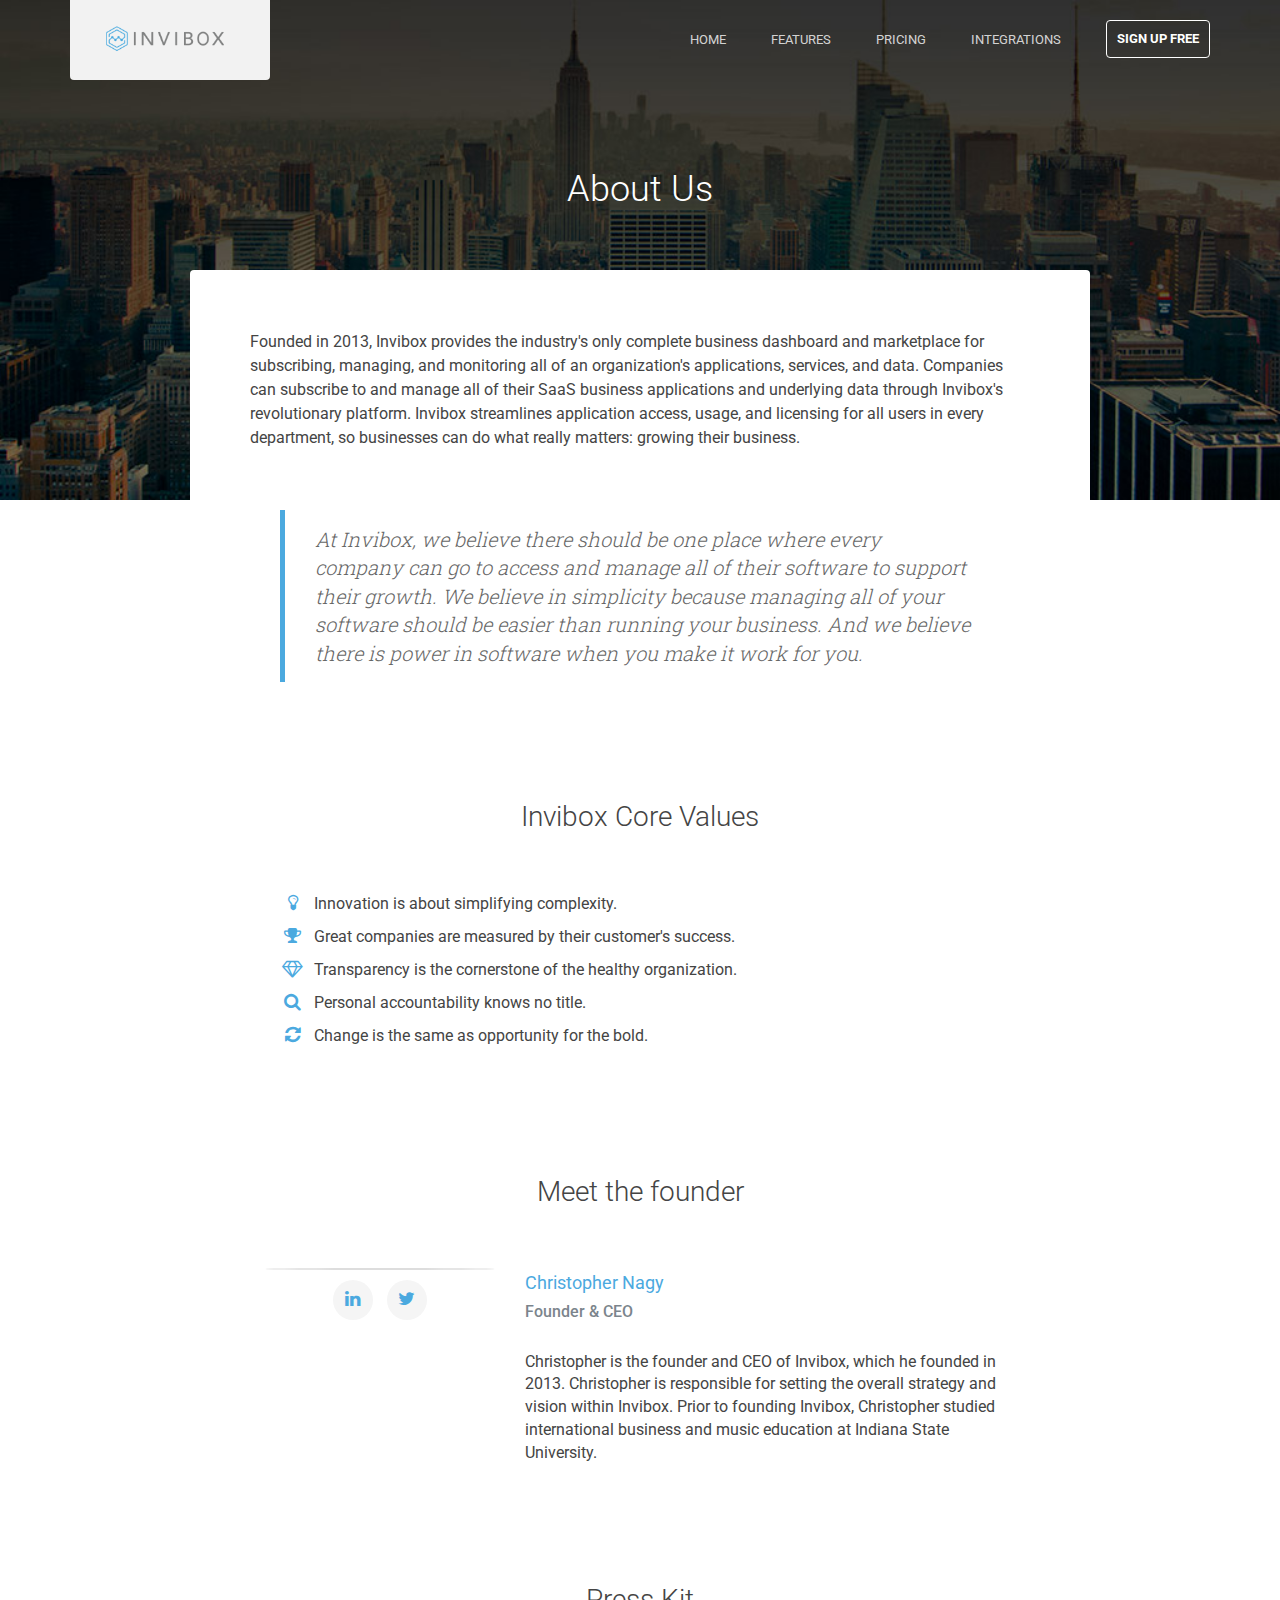
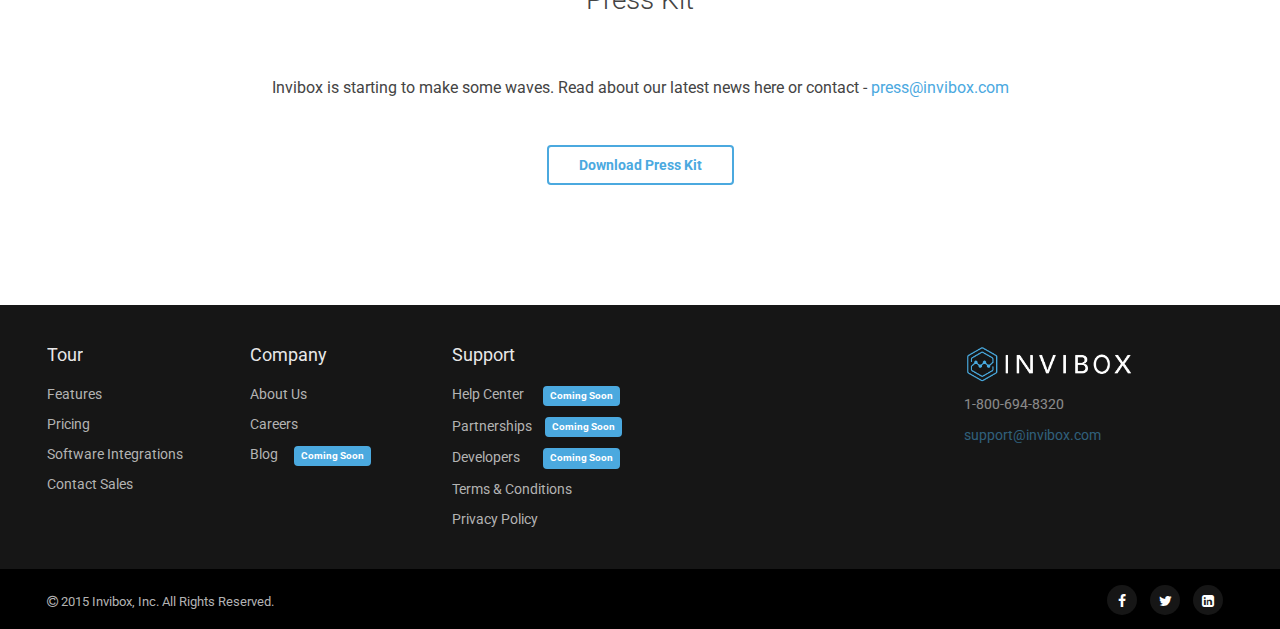
==== about.html @ adf33fad "second commit" ====
<!DOCTYPE html>
<!--[if IE 8]> <html lang="en" class="ie8"> <![endif]-->  
<!--[if IE 9]> <html lang="en" class="ie9"> <![endif]-->  
<!--[if !IE]><!--> <html lang="en"> <!--<![endif]-->  
<head>
    <title>Invibox</title>
    <!-- Meta -->
    <meta charset="utf-8">
    <meta http-equiv="X-UA-Compatible" content="IE=edge">
    <meta name="viewport" content="width=device-width, initial-scale=1.0">
    <meta name="description" content="">
    <meta name="author" content="">    
    <link rel="shortcut icon" href="favicon.ico">  
    <link href='http://fonts.googleapis.com/css?family=Roboto:400,400italic,500,500italic,700,700italic,900,900italic,300italic,300' rel='stylesheet' type='text/css'> 
    <link href='http://fonts.googleapis.com/css?family=Roboto+Slab:400,700,300,100' rel='stylesheet' type='text/css'>
    <!-- Global CSS -->
    <link rel="stylesheet" href="assets/plugins/bootstrap/css/bootstrap.min.css">   
    <!-- Plugins CSS -->    
    <link rel="stylesheet" href="assets/plugins/font-awesome/css/font-awesome.css">
    <link rel="stylesheet" href="assets/plugins/flexslider/flexslider.css">
    <!-- Theme CSS -->
    <link id="theme-style" rel="stylesheet" href="assets/css/styles.css">
    <!-- HTML5 shim and Respond.js for IE8 support of HTML5 elements and media queries -->
    <!--[if lt IE 9]>
      <script src="https://oss.maxcdn.com/html5shiv/3.7.2/html5shiv.min.js"></script>
      <script src="https://oss.maxcdn.com/respond/1.4.2/respond.min.js"></script>
    <![endif]-->
</head> 

<body class="about-page">    
    <!-- ******HEADER****** --> 
    <header id="header" class="header">  
        <div class="container">       
            <h1 class="logo">
              <a href="home.html"><div class="logo-icon"></div></a>
            </h1><!--//logo-->
            <nav class="main-nav navbar-right" role="navigation">
                <div class="navbar-header">
                    <button class="navbar-toggle" type="button" data-toggle="collapse" data-target="#navbar-collapse">
                        <span class="sr-only">Toggle navigation</span>
                        <span class="icon-bar"></span>
                        <span class="icon-bar"></span>
                        <span class="icon-bar"></span>
                    </button><!--//nav-toggle-->
                </div><!--//navbar-header-->
                <div id="navbar-collapse" class="navbar-collapse collapse">
                    <ul class="nav navbar-nav">
                        <li class="nav-item"><a href="home.html">Home</a></li>
                        <li class="nav-item"><a href="features.html">Features</a></li>
                        <li class="nav-item"><a href="pricing.html">Pricing</a></li>
                        <li class="nav-item"><a href="integrations.html">Integrations</a></li>
                        <li class="nav-item nav-item-cta last"><a class="btn btn-cta btn-cta-secondary" href="signup.html">Sign Up Free</a></li>
                    </ul><!--//nav-->
                </div><!--//navabr-collapse-->
            </nav><!--//main-nav-->                     
        </div><!--//container-->
    </header><!--//header-->
    
    <div class="headline-bg about-headline-bg">
    </div><!--//headline-bg-->         
    
    <!-- ******Video Section****** --> 
    <section class="story-section section section-on-bg">
        <h2 class="title container text-center">About Us</h2>
        <div class="story-container container text-center">
            <div class="story-container-inner" >
                <div class="about">
                    <p>Founded in 2013, Invibox provides the industry's only complete business dashboard and marketplace for subscribing, managing, and monitoring all of an organization's applications, services, and data.  Companies can subscribe to and manage all of their SaaS business applications and underlying data through Invibox's revolutionary platform.  Invibox streamlines application access, usage, and licensing for all users in every department, so businesses can do what really matters:  growing their business.</p>
                    <blockquote class="belife">At Invibox, we believe there should be one place where every company can go to access and manage all of their software to support their growth.  We believe in simplicity because managing all of your software should be easier than running your business.  And we believe there is power in software when you make it work for you.</blockquote>        
                </div><!--//about-->
                <div class="team row">
                  <h3 class="title">Invibox Core Values</h3>
                  <ul class="list-unstyled">
                    <li><i class="fa fa-lightbulb-o"></i> Innovation is about simplifying complexity.</li>
                    <li><i class="fa fa-trophy"></i> Great companies are measured by their customer's success. </li>
                    <li><i class="fa fa-diamond"></i> Transparency is the cornerstone of the healthy organization. </li>
                    <li><i class="fa fa-search"></i> Personal accountability knows no title.</li>
                    <li><i class="fa fa-refresh"></i> Change is the same as opportunity for the bold.</li>
                  <ul>
                </div>
                <div class="team row founder">
                    <h3 class="title">Meet the founder</h3>
                    <div class="member col-md-4 col-sm-6 col-xs-12">
                        <div class="member-inner">
                            <figure class="profile">
                                <img class="img-responsive" src="assets/images/team/default.png" alt=""/>
                            </figure><!--//profile-->
                            <div class="social">
                                <ul class="social-list list-inline">
                                    <li><a href="https://www.linkedin.com/in/chrisnagy4" target="_blank"><i class="fa fa-linkedin"></i></a></li>
                                    <li><a href="https://twitter.com/chrisnagyjr" target="_blank"><i class="fa fa-twitter"></i></a></li>
                                </ul><!--//social-list-->
                            </div><!--//social-->
                        </div><!--//member-inner-->
                    </div><!--//member-->
                    <div class="member col-md-8 col-sm-6 col-xs-12">
                       <h4 class="name">Christopher Nagy</h4>
                       <h5 class="job-title">Founder & CEO</h5>
                        <div class="member-inner description">
                          Christopher is the founder and CEO of Invibox, which he founded in 2013.  Christopher is responsible for setting the overall strategy and vision within Invibox.  Prior to founding Invibox, Christopher studied international business and music education at Indiana State University.
                        </div><!--//member-inner-->
                    </div><!--//member-->
                </div><!--//team-->
                <div class="press-kit text-center">
                    <h3 class="title">Press Kit</h3>
                    <p>Invibox is starting to make some waves.  Read about our latest news here or contact - <a href="mailto:press@invibox.com">press@invibox.com</a></p>
                    <a class="btn btn-cta btn-cta-secondary" href="https://www.dropbox.com/sh/ka9hpzthyyh6cwm/AAD2aY4II0i_1gFB1rQi01mVa?dl=0" target="_blank">Download Press Kit</a>
                </div><!--//press-kit-->
            </div><!--//story-container--> 
        </div><!--//container-->
    </section><!--//story-video-->

    <!-- ******FOOTER****** --> 
    <footer class="footer">
        <div class="footer-content">
            <div class="container">
                <div class="row">
                    <div class="footer-col links col-md-2 col-sm-4 col-xs-12">
                        <div class="footer-col-inner">
                            <h3 class="title">Tour</h3>
                            <ul class="list-unstyled">
                                <li><a href="features.html">Features</a></li Policy>
                                <li><a href="pricing.html">Pricing</a></li>
                                <li><a href="integrations.html">Software Integrations</a></li>
                                <li><a href="contact.html">Contact Sales</a></li>
                            </ul>
                        </div><!--//footer-col-inner-->
                    </div><!--//foooter-col-->
                    <div class="footer-col links col-md-2 col-sm-4 col-xs-12">
                        <div class="footer-col-inner">
                            <h3 class="title">Company</h3>
                            <ul class="list-unstyled">
                                <li><a href="about.html">About Us</a></li>
                                <li><a href="careers.html">Careers</a></li>
                                <li><a href="#">Blog</a><button class="inactive btn btn-cta btn-cta-primary"> Coming Soon</button></li>
                            </ul>
                        </div><!--//footer-col-inner-->
                    </div><!--//foooter-col-->
                    <div class="footer-col links col-md-3 col-sm-4 col-xs-12 sm-break">
                        <div class="footer-col-inner">
                            <h3 class="title">Support</h3>
                            <ul class="list-unstyled">
                              <li>
                                <a href="#">Help Center</a>
                                <button class="inactive btn btn-cta btn-cta-primary">Coming Soon</button>
                              </li>
                              <li><a href="#">Partnerships</a> <button class="small inactive btn btn-cta btn-cta-primary"> Coming Soon</button> </li>
                              <li><a href="#">Developers</a> <button class="large inactive btn btn-cta btn-cta-primary"> Coming Soon</button></li>
                              <li><a href="terms_and_conditions.html">Terms & Conditions</a></li>

                              <li><a href="privacy.html">Privacy Policy</a></li>
                            </ul>
                        </div><!--//footer-col-inner-->
                    </div><!--//foooter-col-->
                    <div class="footer-col connect col-md-3 col-md-offset-2 col-sm-12 col-xs-12">
                        <div class="footer-col-inner">
                          <img src="assets/images/background/logo_white.png"  class="footer-logo" alt="Invibox">
                          <p>1-800-694-8320</p>
                          <p><a href="mailto:support@invibox.com">support@invibox.com</a></p>
                        </div><!--//footer-col-inner-->
                    </div><!--//foooter-col-->
                    <div class="clearfix"></div>
                </div><!--//row-->
            </div><!--//container-->
        </div><!--//footer-content-->
        <div class="bottom-bar">
            <div class="container">
              <div class="row">
                <div class="col-md-6 col-sm-6 col-xs-6">
                  <small class="copyright"><i class="fa fa-copyright"></i> 2015 Invibox, Inc. All Rights Reserved.</small>
                </div>
                <div class="col-md-6 col-sm-6 col-xs-6">
                  <ul class="social list-inline pull-right">
                    <li><a href="http://facebook.com/invibox" target="_blank"><i class="fa fa-facebook"></i></a></li>
                    <li><a href="https://twitter.com/invibox" target="_blank"><i class="fa fa-twitter"></i></a></li>
                    <li><a href="https://www.linkedin.com/company/4984276?trk=tyah&trkInfo=idx%3A3-1-3%2CtarId%3A1425032595119%2Ctas%3Ainvibox" target="_blank"><i class="fa fa-linkedin-square"></i></a></li>
                  </ul>
                </div>
              </div>
            </div><!--//container-->
        </div><!--//bottom-bar-->
    </footer><!--//footer-->
    
    <!-- Javascript -->          
    <script type="text/javascript" src="assets/plugins/jquery-1.11.2.min.js"></script>
    <script type="text/javascript" src="assets/plugins/jquery-migrate-1.2.1.min.js"></script>
    <script type="text/javascript" src="assets/plugins/bootstrap/js/bootstrap.min.js"></script> 
    <script type="text/javascript" src="assets/plugins/bootstrap-hover-dropdown.min.js"></script>
    <script type="text/javascript" src="assets/plugins/back-to-top.js"></script>
    <script type="text/javascript" src="assets/plugins/jquery-placeholder/jquery.placeholder.js"></script>
    <script type="text/javascript" src="assets/plugins/FitVids/jquery.fitvids.js"></script>
    <script type="text/javascript" src="assets/plugins/flexslider/jquery.flexslider-min.js"></script>  
    <script type="text/javascript" src="assets/js/main.js"></script>
    
            
</body>
</html>
---- assets/css/styles.css ----
/*   
 * Template Name: Velocity - Responsive Website Template for Products
 * Version: 1.5
 * Author: Xiaoying Riley at 3rd Wave Media
 * Website: http://themes.3rdwavemedia.com/
 * Twitter: @3rdwave_themes
*/
/* ======= Base ======= */
body {
  font-family: 'Roboto', arial, sans-serif;
  color: #444444;
  font-size: 16px;
  -webkit-font-smoothing: antialiased;
  -moz-osx-font-smoothing: grayscale;
}
p {
  margin-bottom: 15px;
  line-height: 1.5;
}
a {
  color: #4ba9df;
  -webkit-transition: all 0.4s ease-in-out;
  -moz-transition: all 0.4s ease-in-out;
  -ms-transition: all 0.4s ease-in-out;
  -o-transition: all 0.4s ease-in-out;
  text-decoration: none;
}
a:hover {
  text-decoration: none;
  color: #4ba9df;
}
a:focus {
  text-decoration: none;
}
.btn,
a.btn {
  -webkit-transition: all 0.4s ease-in-out;
  -moz-transition: all 0.4s ease-in-out;
  -ms-transition: all 0.4s ease-in-out;
  -o-transition: all 0.4s ease-in-out;
  font-weight: bold;
}
.btn .fa,
a.btn .fa {
  color: #fff;
  margin-right: 5px;
}
a.btn-cta,
.btn-cta {
  padding: 8px 30px;
}
a.btn-cta-primary,
.btn-cta-primary {
  background: #4ba9df;
  border: 2px solid #4ba9df;
  color: #fff;
}
a.btn-cta-primary:hover,
.btn-cta-primary:hover {
  background: #4ba9df;
  border: 2px solid #4ba9df;
  color: #fff;
}
a.btn-cta-secondary,
.btn-cta-secondary {
  background: none;
  border: 2px solid #4ba9df;
  color: #4ba9df;
}
a.btn-cta-secondary:hover,
.btn-cta-secondary:hover {
  background: #4ba9df;
  border: 2px solid #4ba9df;
  color: #fff;
}
a.btn-ghost,
.btn-ghost {
  background: none;
  border: 1px solid #fff;
  color: #fff !important;
  padding: 8px 20px;
  vertical-align: middle;
}
a.btn-ghost:hover,
.btn-ghost:hover {
  background: #4a6781;
  border: 1px solid #4a6781;
  color: #fff;
}
a.btn-ghost .fa,
.btn-ghost .fa {
  margin-right: 10px;
  font-size: 22px;
}
a.btn-ghost .text,
.btn-ghost .text {
  position: relative;
  top: -2px;
}
.highlight {
  color: #4ba9df;
}
.form-control {
  -webkit-box-shadow: none;
  -moz-box-shadow: none;
  box-shadow: none;
  height: 40px;
  border-color: #eeeeee;
}
.form-control::-webkit-input-placeholder {
  /* WebKit browsers */
  color: #a6a6a6;
}
.form-control:-moz-placeholder {
  /* Mozilla Firefox 4 to 18 */
  color: #a6a6a6;
}
.form-control::-moz-placeholder {
  /* Mozilla Firefox 19+ */
  color: #a6a6a6;
}
.form-control:-ms-input-placeholder {
  /* Internet Explorer 10+ */
  color: #a6a6a6;
}
.form-control:focus {
  border-color: #e1e1e1;
  -webkit-box-shadow: none;
  -moz-box-shadow: none;
  box-shadow: none;
}
.text-highlight {
  color: #952410;
}
input[type="text"],
input[type="email"],
input[type="password"],
input[type="submit"],
input[type="button"],
textarea,
select {
  appearance: none;
  /* for mobile safari */
  -webkit-appearance: none;
}
#topcontrol {
  background: #4ba9df;
  color: #fff;
  text-align: center;
  display: inline-block;
  width: 35px;
  height: 35px;
  border: none;
  -webkit-border-radius: 50%;
  -moz-border-radius: 50%;
  -ms-border-radius: 50%;
  -o-border-radius: 50%;
  border-radius: 50%;
  -moz-background-clip: padding;
  -webkit-background-clip: padding-box;
  background-clip: padding-box;
  -webkit-transition: all 0.4s ease-in-out;
  -moz-transition: all 0.4s ease-in-out;
  -ms-transition: all 0.4s ease-in-out;
  -o-transition: all 0.4s ease-in-out;
  z-index: 30;
}
#topcontrol:hover {
  background: #4ba9df;
}
#topcontrol .fa {
  position: relative;
  top: 3px;
  font-size: 25px;
}
.video-container iframe {
  max-width: 100%;
}
/* ======= Header ======= */
.header {
  color: #fff;
  width: 100%;
  position: relative;
  z-index: 40;
  height: 80px;
}
.header.navbar-fixed-top {
  height: 80px;
  top: 0;
}
.header.navbar-fixed-top .main-nav .nav .nav-item a {
  color: #666666;
  -webkit-opacity: 1;
  -moz-opacity: 1;
  opacity: 1;
}
.header.navbar-fixed-top .main-nav .nav .nav-item.nav-item-cta a.btn-cta-secondary {
  background: #4ba9df;
  border-color: #4ba9df;
}
.header.navbar-fixed-top .main-nav .nav .dropdown-menu a {
  color: #fff;
}
.header h1.logo {
  font-family: "Roboto Slab", arial, sans-serif;
  margin-top: 0;
  margin-bottom: 0;
  font-weight: bold;
  font-size: 15px;
  float: left;
}
.header h1.logo a {
  height: 80px;
  color: #fff;
  padding: 23px 30px;
  display: inline-block;
  text-align: center;
  line-height: 1.4;
  min-width: 165px;
  height: 58px;
  background: #f2f2f2;
  -webkit-border-top-right-radius: 0;
  -webkit-border-bottom-right-radius: 4px;
  -webkit-border-bottom-left-radius: 4px;
  -webkit-border-top-left-radius: 0;
  -moz-border-radius-topright: 0;
  -moz-border-radius-bottomright: 4px;
  -moz-border-radius-bottomleft: 4px;
  -moz-border-radius-topleft: 0;
  border-top-right-radius: 0;
  border-bottom-right-radius: 4px;
  border-bottom-left-radius: 4px;
  border-top-left-radius: 0;
  -moz-background-clip: padding;
  -webkit-background-clip: padding-box;
  background-clip: padding-box;
  -webkit-transition: color 0.4s ease-in-out;
  -moz-transition: color 0.4s ease-in-out;
  -ms-transition: color 0.4s ease-in-out;
  -o-transition: color 0.4s ease-in-out;
  position: relative;
  font-size: 20px;
}
.header h1.logo a:hover {
  text-decoration: none;
}
.header h1.logo .logo-title {
  vertical-align: middle;
  line-height: 1.6;
}

.header h1.logo .text {
  position: relative;
  top: -7px;
}
.header h1.logo .logo-icon {
  background: url('../images/background/logo.png') no-repeat center center;
  width: 130px;
  height: 30px;
  background-size: contain;
  display: inline-block;
  margin-right: 10px;
}
.header .main-nav {
  margin-top: 15px;
}
.header .main-nav .navbar-toggle {
  margin-right: 0;
  margin-top: 0;
  background: none;
  position: absolute;
  right: 10px;
  top: 10px;
}
.header .main-nav .navbar-toggle:focus {
  outline: none;
}
.header .main-nav .navbar-toggle .icon-bar {
  background-color: rgba(255, 255, 255, 0.6);
  height: 3px;
}
.header .main-nav .navbar-toggle:hover .icon-bar {
  background-color: #fff;
}
.header .main-nav .nav .nav-item {
  font-weight: normal;
  text-transform: uppercase;
  font-size: 13px;
  margin-right: 15px;
}
.header .main-nav .nav .nav-item.active a {
  color: #4ba9df;
  background: none;
  font-weight: bold;
}
.header .main-nav .nav .nav-item.nav-item-cta a.btn-cta-secondary {
  border: 1px solid #fff;
  color: #fff;
  padding: 8px 10px;
  margin-top: 5px;
  font-size: 13px;
}
.header .main-nav .nav .nav-item.nav-item-cta a.btn-cta-secondary:hover {
  border: 1px solid #4ba9df;
  background: #4ba9df;
}
.header .main-nav .nav .nav-item a {
  color: #fff;
  color: rgba(255, 255, 255, 0.8);
}
.header .main-nav .nav .nav-item a:hover {
  color: #4ba9df;
  background: none;
}
.header .main-nav .nav .nav-item a:focus {
  outline: none;
  background: none;
}
.header .main-nav .nav .nav-item a:active {
  outline: none;
  background: none;
}
.header .main-nav .nav .nav-item.active {
  color: #4ba9df;
}
.header .main-nav .nav .nav-item.last {
  margin-right: 0;
  margin-left: 15px;
}
.header .main-nav .nav.active {
  position: relative;
}
.header .main-nav .nav.active > a {
  background: #e74124;
  color: #fff;
  color: rgba(255, 255, 255, 0.8);
}
.header .main-nav .nav.active > a:before {
  content: "\f0d8";
  position: absolute;
  bottom: -8px;
  left: 0;
  text-align: center;
  font-family: FontAwesome;
  display: block;
  font-size: 12px;
  width: 100%;
}
.header .main-nav .nav.active > a.dropdown-toggle:before {
  display: none;
}
.header .main-nav .nav.open a {
  background: none;
}
.header .main-nav .nav .dropdown-menu {
  -webkit-border-radius: 4px;
  -moz-border-radius: 4px;
  -ms-border-radius: 4px;
  -o-border-radius: 4px;
  border-radius: 4px;
  -moz-background-clip: padding;
  -webkit-background-clip: padding-box;
  background-clip: padding-box;
  margin: 0;
  border: none;
  text-transform: none;
  min-width: 180px;
  background: #253340;
}
.header .main-nav .nav .dropdown-menu:before {
  content: "";
  display: block;
  width: 0;
  height: 0;
  border-left: 10px solid transparent;
  border-right: 10px solid transparent;
  border-bottom: 10px solid #253340;
  position: absolute;
  right: 30px;
  top: -10px;
}
.header .main-nav .nav .dropdown-menu a {
  border-bottom: 1px solid #212e3a;
  padding: 8px 20px;
  color: #fff;
  -webkit-opacity: 1;
  -moz-opacity: 1;
  opacity: 1;
}
.header .main-nav .nav .dropdown-menu a:hover {
  background: #2e4050;
  color: #fff;
}
/* Override bootstrap default */
.nav .open > a,
.nav .open > a:hover,
.nav .open > a:focus {
  background: none;
}
/* ======= Headline Background & Slideshow ======= */
.bg-slider-wrapper {
  content: "";
  position: fixed;
  width: 100%;
  top: 0;
  left: 0;
  height: 780px;
  background: #373737;
}
.bg-slider-wrapper .flexslider {
  margin: 0;
  -webkit-box-shadow: none;
  -moz-box-shadow: none;
  box-shadow: none;
  border: none;
  -webkit-border-radius: 0;
  -moz-border-radius: 0;
  -ms-border-radius: 0;
  -o-border-radius: 0;
  border-radius: 0;
  -moz-background-clip: padding;
  -webkit-background-clip: padding-box;
  background-clip: padding-box;
}
.bg-slider-wrapper .flexslider .slide {
  display: block;
  height: 780px;
}
.bg-slider-wrapper .flexslider .slide.slide-1 {
  background: #253340 url('../images/background/bg-header-1.jpg') no-repeat 50% top;
  -webkit-background-size: cover;
  -moz-background-size: cover;
  -o-background-size: cover;
  background-size: cover;
}
.bg-slider-wrapper .flexslider .slide.slide-2 {
  background: #253340 url('../images/background/bg-header-2.jpg') no-repeat 50% top;
  -webkit-background-size: cover;
  -moz-background-size: cover;
  -o-background-size: cover;
  background-size: cover;
}
.bg-slider-wrapper .flexslider .slide.slide-3 {
  background: #253340 url('../images/background/bg-header-3.jpg') no-repeat 50% top;
  -webkit-background-size: cover;
  -moz-background-size: cover;
  -o-background-size: cover;
  background-size: cover;
}
.bg-slider-wrapper .flexslider .flex-control-nav {
  z-index: 30;
  bottom: 30px;
  position: relative;
}
.bg-slider-wrapper .flexslider .flex-control-nav li a {
  background: #999999;
}
.bg-slider-wrapper .flexslider .flex-control-nav li a.flex-active {
  background: #bfbfbf;
}
.headline-bg {
  position: absolute;
  width: 100%;
  top: 0;
  left: 0;
  height: 500px;
  background: #253340 url('../images/background/bg-header-small-1.jpg') no-repeat 50% top;
  -webkit-background-size: cover;
  -moz-background-size: cover;
  -o-background-size: cover;
  background-size: cover;
}
.headline-bg.pricing-headline-bg {
  background-image: url('../images/background/bg-header-small-2.jpg');
}
.headline-bg.privacy-headline-bg {
  background-image: url('../images/background/privacy.jpg');
}
.headline-bg.integrations-headline-bg {
  background-image: url('../images/integrations/integrations.png');
}
.headline-bg.help-headline-bg {
  background-image: url('../images/background/dark_help.png');
}
.headline-bg.terms-headline-bg {
  background-image: url('../images/background/terms.jpg');
}
.headline-bg.contact-headline-bg {
  background-image: url('../images/background/contact.png');
}
.headline-bg.about-headline-bg {
  background-image: url('../images/background/bg-header-small-4.jpg');
}
/* ======= Promo ======= */
.promo {
  padding-top: 120px;
  position: relative;
  color: #fff;
  margin-bottom: 80px;
  height: 620px;
  z-index: 10;
}
.promo .title {
  font-size: 46px;
  margin-bottom: 20px;
  margin-top: 0;
  font-weight: 700;
  text-shadow: 0 1px 1px rgba(0, 0, 0, 0.5);
}
.promo.section .intro {
  max-width: 600px;
  margin: 0 auto;
  margin-bottom: 30px;
}
.promo .btn-cta {
  font-size: 18px;
}
.promo .btn-link {
  color: #fff;
  font-weight: bold;
  text-transform: uppercase;
  font-size: 12px;
  -webkit-opacity: 0.7;
  -moz-opacity: 0.7;
  opacity: 0.7;
  text-decoration: none;
}
.promo .btn-link:hover {
  -webkit-opacity: 1;
  -moz-opacity: 1;
  opacity: 1;
  text-decoration: none;
}
.promo .btn-link:focus {
  outline: none;
}
.promo .btn-link .fa {
  margin-right: 5px;
  font-size: 18px;
  position: relative;
  top: 2px;
}
/* ======= sections-wrapper ======= */
.sections-wrapper {
  background: #fff;
  z-index: 20;
  position: relative;
}
.section .intro {
  max-width: 700px;
  margin: 0 auto;
  margin-bottom: 60px;
  text-align: center;
  color: #999999;
  font-size: 18px;
}
.section-on-bg .title {
  color: #fff;
}
.section-on-bg .title.dark-title {
  color: #282d37;
}
.section-on-bg .intro {
  color: #fff;
  -webkit-opacity: 0.8;
  -moz-opacity: 0.8;
  opacity: 0.8;
}
.section-on-bg .intro.dark-intro {
  color: #282d37;
}
/* ======= Why ======= */
.why {
  padding-top: 80px;
  padding-bottom: 80px;
}
.why .title {
  font-size: 36px;
  font-weight: 300;
  margin-top: 0;
}
.why .intro {
  color: #999999;
  margin-bottom: 30px;
  font-size: 18px;
}
.why .item {
  padding: 90px 0;
  border-bottom: 1px solid #eeeeee;
}
.why .item.last-item {
  border-bottom: none;
}
.why .item .title {
  font-size: 26px;
  color: #4a6781;
  margin-top: 0;
  margin-bottom: 15px;
}
.why .item .desc {
  margin-bottom: 60px;
}
.why .item .desc .fa {
  margin-right: 5px;
}
.why .item .quote {
  position: relative;
}
.why .item .quote .quote-profile {
  position: absolute;
  left: 0;
}
.why .item .quote .quote-content {
  margin-left: 90px;
  background: #f5f5f5;
  border-left: 4px solid #e8e8e8;
  -webkit-border-radius: 4px;
  -moz-border-radius: 4px;
  -ms-border-radius: 4px;
  -o-border-radius: 4px;
  border-radius: 4px;
  -moz-background-clip: padding;
  -webkit-background-clip: padding-box;
  background-clip: padding-box;
  font-size: 14px;
  padding: 15px;
}
.why .item .quote .quote-content:before {
  content: "";
  display: block;
  width: 0;
  height: 0;
  border-top: 10px solid transparent;
  border-bottom: 10px solid transparent;
  border-right: 10px solid #e8e8e8;
  position: absolute;
  left: 80px;
  top: 25px;
}
.why .item .quote blockquote {
  border-left: none;
  font-style: italic;
  color: #666666;
  font-size: 16px;
  padding: 0;
  margin-bottom: 10px;
}
.why .item .quote .source {
  color: #999999;
  font-size: 13px;
  margin-bottom: 0;
}
.why .item .quote .source a {
  color: #999999;
}
.why .item .quote .source a:hover {
  color: #808080;
}
.why .figure {
  position: relative;
  text-align: center;
}
.why .figure .figure-caption {
  color: #b3b3b3;
  font-size: 13px;
  margin-top: 10px;
  text-align: center;
}
.why .figure .figure-caption a {
  color: #b3b3b3;
}
.why .figure .figure-caption a:hover {
  color: #4ba9df;
}
.why .figure img {
  margin-left: auto;
  margin-right: auto;
}
.why .control {
  position: absolute;
  top: 120px;
  left: 50%;
  margin-left: -65px;
}
.why .control .play-trigger {
  color: #fff;
  background: rgba(0, 0, 0, 0.3);
  position: relative;
  width: 60px;
  height: 60px;
  border: 4px solid #fff;
  -webkit-border-radius: 50%;
  -moz-border-radius: 50%;
  -ms-border-radius: 50%;
  -o-border-radius: 50%;
  border-radius: 50%;
  -moz-background-clip: padding;
  -webkit-background-clip: padding-box;
  background-clip: padding-box;
  margin: 0 auto;
  text-align: center;
  -webkit-opacity: 0.9;
  -moz-opacity: 0.9;
  opacity: 0.9;
  -webkit-transition: all 0.4s ease-in-out;
  -moz-transition: all 0.4s ease-in-out;
  -ms-transition: all 0.4s ease-in-out;
  -o-transition: all 0.4s ease-in-out;
}
.why .control .play-trigger:active,
.why .control .play-trigger:focus {
  outline: none;
}
.why .control .play-trigger:hover {
  color: #fff;
  -webkit-opacity: 1;
  -moz-opacity: 1;
  opacity: 1;
  background: rgba(0, 0, 0, 0.6);
}
.why .control .play-trigger:hover .fa {
  cursor: pointer;
}
.why .control .play-trigger .fa {
  font-size: 26px;
  position: relative;
  left: 2px;
}
.why .feature-lead .title {
  font-weight: 300;
  font-size: 16px;
  margin-bottom: 15px;
}

.careers h2.title {
  margin-bottom: 30px;
}
.careers .box .job p {
  margin-bottom: 0;
}
.careers .box .job {
  padding-top: 20px;
}
.careers .box p {
  color: #8e9598;
  padding: 20px 30px;
  border: 1px solid #ddd;
  border-radius: 4px;
  margin-bottom: 50px;
}
.careers .box .description {
  color: #8e9598;
  line-height: 1.5;
}
.careers .box .description .fa-toggle-up{
  float: right;
  color: #4ba9df;
}
.careers .box .description li{
  margin-bottom: 5px;
}
.careers .box p.no-border {
  border: none;
}
.careers .subtitle .list-inline li:after {
  content: "\f111";
  padding-left: 14px;
  font: normal normal normal 5px/1 FontAwesome;
  position: relative;
  bottom: 3px;
}
.careers .subtitle .list-inline li.last:after {
  display: none;
}
.careers .job-description {
  margin-left: 5px;
  margin-right: 5px;
  margin-bottom: 50px;
}
.careers .job-description .box {
  border: 1px solid #ddd;
  border-radius: 4px;
  padding: 20px 30px;
}
.careers .job-description .box h2{
  margin-bottom: 10px;
}
.careers .job-description .box .subtitle{
  opacity: 0.5;
}
.careers .job-description .no-border p{
  border: none;
  padding: 20px 0;
}
/* ======= Testimonials ======= */
.testimonials {
  background: #f5f5f5;
  padding-top: 60px;
  padding-bottom: 120px;
}
.testimonials .carousel-indicators {
  bottom: -60px;
  z-index: auto;
}
.testimonials .carousel-indicators li {
  background: #cccccc;
  border: none;
  margin: 1px;
}
.testimonials .carousel-indicators li.active {
  background: #282d37;
  border: none;
  width: 10px;
  height: 10px;
  margin: 1px;
}
.testimonials .title {
  font-size: 36px;
  font-weight: 300;
  margin-top: 0;
  margin-bottom: 60px;
}
.testimonials .item .profile {
  position: absolute;
  left: 0;
}
.testimonials .item .content {
  padding-left: 210px;
}
.testimonials .item blockquote {
  font-size: 20px;
  font-weight: 300;
  border-left: 0;
  padding: 0;
  position: relative;
}
.testimonials .item blockquote .fa {
  position: absolute;
  color: #ef7d69;
  font-size: 22px;
  left: -45px;
}
.testimonials .item .source {
  color: #4ba9df;
}
.testimonials .item .source .title {
  font-size: 16px;
  color: #666666;
}
/* ======= Press ======= */
.press {
  padding-top: 80px;
  padding-bottom: 80px;
}
.press .title {
  font-size: 36px;
  font-weight: 300;
  margin-top: 0;
  margin-bottom: 60px;
}
.press .press-list {
  margin-bottom: 15px;
  text-align: center;
}
.press .press-list.last {
  margin-bottom: 60px;
}
.press .press-list li {
  display: block;
  height: 80px;
}
.press .press-list li img {
  -webkit-opacity: 0.6;
  -moz-opacity: 0.6;
  opacity: 0.6;
}
.press .press-list li:hover img {
  -webkit-opacity: 1;
  -moz-opacity: 1;
  opacity: 1;
}
.press .press-lead .title {
  font-size: 18px;
  margin-bottom: 15px;
}
/* ======= cta-section ======= */
.cta-section {
  background: #253340 url('../images/background/bg-footer-1.jpg') no-repeat left top;
  background-size: cover;
  min-height: 420px;
  color: #fff;
  padding-top: 80px;
  border: none;
}
.cta-section.pricing-cta-section {
  background-image: url('../images/background/bg-footer-2.jpg');
}
.cta-section.contact-cta-section {
  background-image: url('../images/background/bg-footer-3.jpg');
}
.cta-section .title {
  font-size: 36px;
  font-weight: 300;
  margin-top: 0;
  margin-bottom: 60px;
}
.cta-section .btn-cta {
  font-size: 20px;
}
.cta-section .intro {
  margin-bottom: 15px;
  color: #fff;
}
.cta-section .counting {
  color: #4ba9df;
  font-weight: bold;
  -webkit-opacity: 1;
  -moz-opacity: 1;
  opacity: 1;
}
/* ======= Features video ======= */
.features-video {
  padding-top: 90px;
  position: relative;
  z-index: 10;
}
.features-video .title {
  font-size: 36px;
  margin-bottom: 60px;
  margin-top: 0;
  color: #fff;
  font-weight: 300;
}
.features-video .video-container {
  max-width: 800px;
  margin: 0 auto;
}
.features-video iframe {
  background: #fff;
  padding: 15px;
  -webkit-border-radius: 4px;
  -moz-border-radius: 4px;
  -ms-border-radius: 4px;
  -o-border-radius: 4px;
  border-radius: 4px;
  -moz-background-clip: padding;
  -webkit-background-clip: padding-box;
  background-clip: padding-box;
  border: 1px solid #eeeeee;
  -webkit-box-shadow: 0 4px 1px rgba(0, 0, 0, 0.05);
  -moz-box-shadow: 0 4px 1px rgba(0, 0, 0, 0.05);
  box-shadow: 0 4px 1px rgba(0, 0, 0, 0.05);
}
/* ======= Features tabs ======= */
.features-tabbed {
  padding-top: 80px;
  padding-bottom: 80px;
}
.features-tabbed .title {
  font-size: 36px;
  font-weight: 300;
  margin-top: 0;
  margin-bottom: 60px;
}
.features-tabbed .tab-content {
  padding: 60px 30px;
}
.features-tabbed .tab-content .title {
  font-size: 16px;
  color: #282d37;
  font-weight: bold;
  margin-bottom: 30px;
}
.features-tabbed .tab-content .desc {
  margin-bottom: 30px;
  color: #666666;
}
.features-tabbed .tab-content .desc ul {
  padding-left: 30px;
  padding-top: 15px;
  padding-bottom: 15px;
}
.features-tabbed .tab-content .desc ul li {
  margin-bottom: 10px;
}
.features-tabbed .tab-content .desc ul .fa {
  color: #4ba9df;
  margin-right: 5px;
}
.features-tabbed .tab-content .desc blockquote {
  font-style: italic;
  color: #808080;
}
.features-tabbed .tab-content .desc .table {
  font-size: 14px;
  padding: 15px 0;
}
.features-tabbed .tab-content .desc .box {
  background: #f5f5f5;
  padding: 30px;
  font-size: 14px;
}
.features-tabbed .tab-content .figure {
  margin-bottom: 60px;
}
.features-tabbed .tab-content .figure img {
  -webkit-box-shadow: 0px 0px 5px 0px rgba(0, 0, 0, 0.2);
  -moz-box-shadow: 0px 0px 5px 0px rgba(0, 0, 0, 0.2);
  box-shadow: 0px 0px 5px 0px rgba(0, 0, 0, 0.2);
  margin: 0 auto;
}
.features-tabbed .tab-content .figure .figure-caption {
  color: #b3b3b3;
  font-size: 13px;
  margin-top: 10px;
  text-align: center;
}
.features-tabbed .tab-content .figure .figure-caption a {
  color: #b3b3b3;
}
.features-tabbed .tab-content .figure .figure-caption a:hover {
  color: #4ba9df;
}
.nav-tabs {
  border: none;
  margin: 0 auto;
  display: -webkit-box;
  /* OLD - iOS 6-, Safari 3.1-6 */
  display: -moz-box;
  /* OLD - Firefox 19- (buggy but mostly works) */
  display: -ms-flexbox;
  /* TWEENER - IE 10 */
  display: -webkit-flex;
  /* NEW - Chrome */
  display: flex;
  /* NEW, Spec - Opera 12.1, Firefox 20+ */
  text-align: center;
  position: relative;
}
.nav-tabs:before {
  content: "";
  display: block;
  border-bottom: 1px solid #eeeeee;
  position: absolute;
  bottom: 0;
}
.nav-tabs > li {
  margin-bottom: -1px;
  position: relative;
  z-index: 1;
  background: #fafafa;
  border: 1px solid #eeeeee;
  border-right: none;
  -webkit-box-flex: 1;
  /* OLD - iOS 6-, Safari 3.1-6 */
  -moz-box-flex: 1;
  /* OLD - Firefox 19- */
  width: 20%;
  /* For old syntax, otherwise collapses. */
  -webkit-flex: 1;
  /* Chrome */
  -ms-flex: 1;
  /* IE 10 */
  flex: 1;
}
.nav-tabs > li > a {
  -webkit-border-radius: 0;
  -moz-border-radius: 0;
  -ms-border-radius: 0;
  -o-border-radius: 0;
  border-radius: 0;
  -moz-background-clip: padding;
  -webkit-background-clip: padding-box;
  background-clip: padding-box;
  margin-right: 0px;
  color: #999999;
  padding: 15px 30px;
  font-size: 14px;
  background: #fafafa;
  border: none;
}
.nav-tabs > li > a .fa {
  font-size: 20px;
}
.nav-tabs > li > a:hover {
  background: #fafafa;
}
.nav-tabs > li.active {
  border-top-color: #4ba9df;
  border-bottom-color: #fff;
  background: #fff;
}
.nav-tabs > li.active > a {
  color: #4ba9df;
  background: #fff;
  -webkit-box-shadow: inset 0 3px 0 #4ba9df;
  -moz-box-shadow: inset 0 3px 0 #4ba9df;
  box-shadow: inset 0 3px 0 #4ba9df;
  border: none;
}
.nav-tabs > li.active > a:hover,
.nav-tabs > li.active > a:focus {
  border: none;
}
.nav-tabs > li.active:hover > a {
  border-top: 0;
  border: none;
  color: #4ba9df;
}
.nav-tabs > li.last {
  border-right: 1px solid #eeeeee;
}
/* ======= Steps ======= */
.steps {
  background: #f5f5f5;
  padding-top: 80px;
  padding-bottom: 120px;
}
.steps .title {
  font-size: 36px;
  font-weight: 300;
  margin-top: 0;
  margin-bottom: 60px;
}
.steps .step {
  padding: 30px 60px;
  color: #666666;
}
.steps .step .title {
  text-align: center;
  font-size: 16px;
  margin-bottom: 15px;
}
.steps .step .title .number {
  width: 90px;
  height: 90px;
  display: block;
  -webkit-border-radius: 50%;
  -moz-border-radius: 50%;
  -ms-border-radius: 50%;
  -o-border-radius: 50%;
  border-radius: 50%;
  -moz-background-clip: padding;
  -webkit-background-clip: padding-box;
  background-clip: padding-box;
  text-align: center;
  background: #4ba9df;
  border: 5px solid #e4e4e4;
  color: #fff;
  margin: 0 auto;
  padding-top: 25px;
  font-size: 26px;
  font-weight: bold;
  font-family: arial, sans-serif;
  margin-bottom: 30px;
}
.steps .step .title .text {
  color: #282d37;
  font-weight: bold;
  font-size: 16px;
}
.steps .btn-cta-primary {
  margin: 0 auto;
  margin-top: 60px;
  font-size: 20px;
}

#integration-sections {
  margin-top: -80px;
  padding-top: 0;
}

#integration-sections .with-img{
  position: absolute;
  top: 0;
  bottom: 0;
  left: 0;
  right: 0;
  display: flex;
  justify-content: center;
  align-items: center;
  height: 215px;
  border: 1px solid #ddd;
  margin-right: 20px;
}

#integration-sections .company-logo{
  height: 215px;
  padding-right: 20px;
  padding-left: 0;
  display: inline-block;
  position: relative;
  margin: 0 0 20px;;
}

@media (max-width: 1120px) {
  #integration-sections {
    padding-top: 20px;
  }
}

@media (max-width: 1000px) {
  #integration-sections .company-logo {
    height: 200px;
  }

  #integration-sections .with-img{
    height: 200px;
  }
}
@media (max-width: 768px) {
  #integration-sections .form-group {
    padding-right: 20px !important;
  }

  .home-page .setup li {
    margin-right: 0;
  }
}

#integration-sections .grid {
  text-align: center;
  padding: 0 0 0 20px;
}
#integration-sections .grid figure img{
  position: relative;
  display: block;
  width: 125px;
}
#integration-sections .grid figcaption{
  position: absolute;
  top: 0;
  left: 0;
  padding: 20px;
  background: #fff;
  color: #666666;
  height: 100%;
  width: 100%;
  opacity: 0;
  text-align: center;
  backface-visibility:text hidden;
  transition: transform 0.3s, opacity 0.3s;
}

#integration-sections figure:hover figcaption{
  opacity: 0.95;
}
#integration-sections figure:hover figcaption img{
  display: block;
  margin-top: -15px;
  max-height: 80px;
  width: auto;
}
#integration-sections figure figcaption img{
  width: 100px;
  margin: 0 auto;
  padding: 20px;
  display: none;
}
#integration-sections figure figcaption h5{
  font-weight: 600;
}
#integration-sections figure figcaption p{
  color: #8e9598;
}
#integration-sections select {
  background: white url(../images/contact/arrow-down.png) no-repeat right 5px center;
}
#integration-sections .form-group {
  padding-left: 20px;
  padding-right: 8px;
}
#integration-sections {
  margin-bottom: 80px;
  border-bottom: 1px solid #ddd;
}
.integrations.last-section {
  padding-bottom: 80px;
}
.integrations.last-section a{
  background: #4ba9df;
  color: #fff;
}

.promo.help .intro.small {
  font-size: 14px;
}
.help .form-group button[type='submit']{
  background-color: white;
  height: 40px;
  padding: 6px 15px;
  border: none;
  z-index: 2;
  box-shadow: none;
  outline: none;
}
.help .form-group button[type='submit']:hover{
  background-color: #fff;
  border: none;
}
.help .form-group .btn .fa {
  color: #808286;
  margin-right: 0;
  vertical-align: middle;
}
.promo.help{
  height: 450px;
}
.pricing.help-section {
  padding-top: 0;
}
.pricing.help-section .container{
  width: 95%;
}
.pricing.help-section .with-breadcrumbs {
  border-bottom: 1px solid #ddd;
  margin-bottom: 20px;
}
.pricing.help-section .breadcrumb{
  background: white;
  font-size: 14px;
  margin-bottom: 0;
  padding-bottom: 20px;
}
.pricing.help-section .breadcrumb li a{
  color:#777;
  font-weight: 100;
  text-decoration: none;
}
.pricing.help-section .panel{
  -webkit-box-shadow: none;
  -moz-box-shadow: none;
  box-shadow: none;
  background-color: #f7f7f7;
  margin-bottom: 45px;
}
.pricing.help-section .panel-body{
  padding: 30px;
  font-size: 15px;
}
.pricing.help-section .panel-body h5{
  font-size: 15px;
}
.pricing.help-section .panel-body p{
  color: #8e9598;
}
.pricing.help-section .panel-body a{
  float: right;
  top: -15px;
  position: relative;
}
.pricing.help-section .issues{
  padding-left: 0;
  padding-right: 0;
}
.pricing.help-section .explanation{
  padding-left: 20px;
  padding-right: 20px;
}
.pricing.help-section h1{
  font-weight: 100;
  margin-bottom: 50px;
}
.pricing.help-section .second h1{
  visibility: hidden;
}
.pricing.help-section .explanation h1{
  margin-bottom: 30px;
}
.pricing.help-section .explanation p{
  color: #8e9598;
  font-weight: 200;
}
.pricing.help-section .issue-category h5{
  font-size: 15px;
  font-weight: 400;
  margin-bottom: 25px;
}
.pricing.help-section .issue-link{
  margin-left: 5px;
}
.pricing.help-section .issue-link .fa {
  margin-right: 10px;
  color: #4ba9df;
  font-size: 15px;
}
.pricing.help-section p.issue-link {
  margin-bottom: 0;
}
.pricing.help-section .issue-link a {
  color: #8e9598;
  font-size: 15px;
  text-decoration: none;
  font-weight: 100;
}
.pricing.help-section .issue-link a:hover {
  color: #4ba9df;
}
.pricing.help-section .issues .panel.related{
  margin-top: 20px;
  margin-bottom: -10px;
}
.pricing.help-section .issues .panel{
  margin-top: 30px;
  background: #fff;
}
.pricing.help-section .issues .panel-body {
  padding: 20px 20px 0;
}
.pricing.help-section .issues .panel-body h5{
  color: #8e9598;
  font-weight: 300;
  margin-bottom: 30px;
}
.pricing.help-section .issues .panel-body .fa{
  font-size: 25px;
  color: #4ba9df;
}
.pricing.help-section .issues .panel-body p {
  margin-bottom: 0;
}
.pricing.help-section .issues .panel-body .related-issue p {
  padding-left: 15px;
}
.pricing.help-section .issues .panel-body p.icon {
  text-align: center;
  height: 46px;
}
.pricing.help-section .issues .panel-body p.icon .fa{
  position: relative;
  top: 50%;
  transform: translateY(-50%);
}
.pricing.help-section .issues .panel-body p.title{
  font-size: 15px;
  color: #444444;
  font-weight: 500;
}
.pricing.help-section .issues .panel-body .support{
  margin-bottom: 30px;
}
.pricing.help-section .issues.issue-list{
  padding: 20px 0;
  background: #f7f7f7;
  border-radius: 4px;
  border: 1px solid #ddd;
  margin-top: 20px;
}
.pricing.help-section .issues .nav .nested a.active {
  color: #fff;
}
.pricing.help-section .issues .nav a.active {
  background: #4ba9df;
  border-radius: 0;
  color: #fff;
  border-left: 4px solid #396b8b;
  padding: 15px 10px
}
.pricing.help-section .issues .nav li.active .nested a{
  background: #f7f7f7;
  color: #8e9598;
  border-left: none;
}
.pricing.help-section .issues .nav li .nested a.active{
  color: #fff;
}
.pricing.help-section .issues .nav li a{
  padding: 15px 10px;
  color: #444444;
}
.pricing.help-section .issues .nav li .fa{
  float: right;
  font-size: 25px;
}
.pricing.help-section .issues .nav li a:hover{
  background: #4ba9df;
  border-radius: 0;
  color: #fff;
  padding: 15px 10px
}
.pricing.help-section .issues .nav.nested li a{
  padding: 15px 10px 15px 30px;
  color: #8e9598;
  font-weight: 100;
}
.pricing.help-section .issues .nav.nested li a:hover {
  color: #fff;
}
/* ======= Pricing ======= */
.pricing {
  padding: 80px 0;
  padding-top: 90px;
  position: relative;
  z-index: 10;
}
.pricing .title {
  font-size: 36px;
  font-weight: 300;
  margin-top: 0;
  margin-bottom: 30px;
  color: #fff;
}
.pricing .intro {
  color: #fff;
  margin-bottom: 80px;
}
.pricing .item {
  padding: 0;
  -webkit-border-radius: 4px;
  -moz-border-radius: 4px;
  -ms-border-radius: 4px;
  -o-border-radius: 4px;
  border-radius: 4px;
  -moz-background-clip: padding;
  -webkit-background-clip: padding-box;
  background-clip: padding-box;
  -webkit-box-shadow: 0 4px 1px rgba(0, 0, 0, 0.05);
  -moz-box-shadow: 0 4px 1px rgba(0, 0, 0, 0.05);
  box-shadow: 0 4px 1px rgba(0, 0, 0, 0.05);
  margin-bottom: 30px;
}
.pricing .item.best-buy {
  top: -15px;
  z-index: 11;
  position: relative;
}
.pricing .item.best-buy .item-inner {
  -webkit-box-shadow: 0px 0px 10px 0px rgba(0, 0, 0, 0.2);
  -moz-box-shadow: 0px 0px 10px 0px rgba(0, 0, 0, 0.2);
  box-shadow: 0px 0px 10px 0px rgba(0, 0, 0, 0.2);
}
.pricing .item.best-buy .item-inner:hover {
  -webkit-box-shadow: 0px 0px 20px 0px rgba(0, 0, 0, 0.25);
  -moz-box-shadow: 0px 0px 20px 0px rgba(0, 0, 0, 0.25);
  box-shadow: 0px 0px 20px 0px rgba(0, 0, 0, 0.25);
}
.pricing .item.best-buy .heading {
  padding-top: 45px;
}
.pricing .item.best-buy .content {
  padding-bottom: 45px;
  text-align: left;
}
.pricing .item.best-buy .content .title-number{
  width: 30px;
  display: inline-block;
  margin-right: 10px;
}
.pricing .item.best-buy .content .with-indent{
  text-indent: 42px;
}
.pricing .item.best-buy .content.policy {
  padding: 20px;
}
.pricing .item.best-buy .content .policy-text {
  margin-bottom: 30px;
  line-height: 2;
}
.pricing .item.best-buy .content .box {
  background: #f7f7f7;
  border: 1px solid #ddd;
  border-top: none;
  padding: 20px 10px;
}
.pricing .item.best-buy .content h5 {
  margin-bottom: 20px;
}
.pricing .item.best-buy .content .contact {
  padding-left: 20px;
  padding-right: 20px;
}
.pricing .item.best-buy .content p {
  line-height: 2;
  margin-bottom: 30px;
}
.pricing .item.best-buy .content .policy-text ul {
  margin-top: 5px;
}
.pricing .item.best-buy .content .policy-text ol {
  text-indent: 0;
  padding-left: 30px;
}
.pricing .item.best-buy .content .policy-text li {
  margin-bottom: 5px;
  text-align: left;
  padding-left: 5px;
}
.pricing .item .item-inner {
  background: #fff;
  -webkit-border-radius: 4px;
  -moz-border-radius: 4px;
  -ms-border-radius: 4px;
  -o-border-radius: 4px;
  border-radius: 4px;
  -moz-background-clip: padding;
  -webkit-background-clip: padding-box;
  background-clip: padding-box;
  position: relative;
  border: 1px solid #eeeeee;
}
.pricing .item .item-inner:hover {
  -webkit-box-shadow: 0px 0px 10px 0px rgba(0, 0, 0, 0.2);
  -moz-box-shadow: 0px 0px 10px 0px rgba(0, 0, 0, 0.2);
  box-shadow: 0px 0px 10px 0px rgba(0, 0, 0, 0.2);
}
.pricing .item .heading {
  margin-top: 0;
  padding: 30px 15px;
  -webkit-border-top-right-radius: 4px;
  -webkit-border-bottom-right-radius: 0;
  -webkit-border-bottom-left-radius: 0;
  -webkit-border-top-left-radius: 4px;
  -moz-border-radius-topright: 4px;
  -moz-border-radius-bottomright: 0;
  -moz-border-radius-bottomleft: 0;
  -moz-border-radius-topleft: 4px;
  border-top-right-radius: 4px;
  border-bottom-right-radius: 0;
  border-bottom-left-radius: 0;
  border-top-left-radius: 4px;
  -moz-background-clip: padding;
  -webkit-background-clip: padding-box;
  background-clip: padding-box;
}
.pricing .item .heading .title {
  margin-bottom: 30px;
  padding-bottom: 30px;
  font-weight: 400;
  font-size: 23px;
  border-bottom: 1px dashed #eeeeee;
  color: #444444;
}
.pricing .item .content {
  padding: 30px 15px;
  padding-top: 0;
  font-size: 14px;
}
.pricing .item .price-figure {
  -webkit-border-radius: 50%;
  -moz-border-radius: 50%;
  -ms-border-radius: 50%;
  -o-border-radius: 50%;
  border-radius: 50%;
  -moz-background-clip: padding;
  -webkit-background-clip: padding-box;
  background-clip: padding-box;
  margin: 0 auto;
}
.pricing .item .price-figure .number {
  font-size: 42px;
  font-weight: bold;
  color: #282d37;
}
.pricing .item .price-figure .light-number {
  font-size: 42px;
  font-weight: normal;
  color: #282d37;
}
.pricing .item .price-figure .unit {
  font-weight: 400;
  color: #b3b3b3;
}
.pricing .item .price-figure .currency {
  top: -12px;
  right: 2px;
  position: relative;
  font-family: arial, sans-serif;
  color: #666666;
  font-size: 18px;
}
.pricing .item .ribbon {
  position: absolute;
  top: -6px;
  right: -6px;
  width: 110px;
  height: 110px;
  overflow: hidden;
}
.pricing .item .ribbon .text {
  position: relative;
  left: -8px;
  top: 18px;
  width: 158px;
  padding: 10px 10px;
  font-size: 15px;
  font-weight: bold;
  text-align: center;
  text-transform: uppercase;
  color: #fff;
  background-color: #5d80a1;
  -webkit-transform: rotate(45deg) translate3d(0, 0, 0);
  -moz-transform: rotate(45deg) translate3d(0, 0, 0);
  -ms-transform: rotate(45deg) translate3d(0, 0, 0);
  -o-transform: rotate(45deg) translate3d(0, 0, 0);
}
.pricing .item .ribbon .text:before,
.pricing .item .ribbon .text:after {
  content: '';
  position: absolute;
  bottom: -5px;
  border-top: 5px solid #2e4050;
  border-left: 5px solid transparent;
  border-right: 5px solid transparent;
}
.pricing .item .ribbon .text:before {
  left: 0;
}
.pricing .item .ribbon .text:after {
  right: 0;
}
.pricing .item .feature-list {
  margin-bottom: 30px;
}
.pricing .item .feature-list li {
  border-bottom: 1px solid #f3f3f3;
  padding: 10px;
}
.pricing .item .feature-list li .fa {
  margin-right: 5px;
  color: #474f60;
}
.pricing .item .feature-list li.disabled {
  color: #999999;
}
.pricing .item .feature-list li.disabled .fa {
  color: #999999;
}
/* ======= Download Apps ======= */
.download-page .headline-bg {
  height: 1200px;
  background: #253340 url('../images/background/bg-mobile-headline.jpg') no-repeat 50% top;
  -webkit-background-size: cover;
  -moz-background-size: cover;
  -o-background-size: cover;
  background-size: cover;
}
.apps-section {
  min-height: 900px;
  padding-top: 80px;
}
.apps-section .title {
  font-size: 36px;
  font-weight: 300;
  margin-top: 0;
  margin-bottom: 15px;
  color: #fff;
}
.apps-section .intro {
  text-align: left;
  margin-bottom: 60px;
}
.apps-section .phone-holder {
  width: 324px;
  height: 651px;
  display: block;
  background: url('../images/mobile/iphone.png') no-repeat left top;
  position: relative;
}
.apps-section .phone-holder .screenshot {
  position: absolute;
  left: 21px;
  top: 75px;
}
.apps-section .content-area .download-list li {
  margin-bottom: 15px;
}
.apps-section .content-area .download-list li .btn {
  width: 220px;
  text-align: left;
}
.apps-section .content-area .info {
  margin-top: 60px;
  margin-bottom: 60px;
  background: rgba(31, 51, 64, 0.8);
  padding: 30px;
  color: #fff;
  -webkit-border-radius: 4px;
  -moz-border-radius: 4px;
  -ms-border-radius: 4px;
  -o-border-radius: 4px;
  border-radius: 4px;
  -moz-background-clip: padding;
  -webkit-background-clip: padding-box;
  background-clip: padding-box;
}
.apps-section .content-area .info .title {
  margin-top: 15px;
  margin-bottom: 30px;
  font-size: 24px;
  font-weight: normal;
}
/* ======= FAQ Section ======= */
.faq {
  background: #f5f5f5;
  padding-top: 80px;
  padding-bottom: 120px;
}
.faq .title {
  font-size: 36px;
  font-weight: 300;
  margin-top: 0;
  margin-bottom: 60px;
}
.faq .panel {
  background: #fff;
  -webkit-box-shadow: 0 4px 1px rgba(0, 0, 0, 0.05);
  -moz-box-shadow: 0 4px 1px rgba(0, 0, 0, 0.05);
  box-shadow: 0 4px 1px rgba(0, 0, 0, 0.05);
}
.faq .panel:hover {
  -webkit-box-shadow: 0 4px 1px rgba(0, 0, 0, 0.1);
  -moz-box-shadow: 0 4px 1px rgba(0, 0, 0, 0.1);
  box-shadow: 0 4px 1px rgba(0, 0, 0, 0.1);
}
.faq .panel .panel-heading {
  padding: 15px 30px;
}
.faq .panel .panel-body {
  padding: 30px;
  padding-top: 0;
  color: #666666;
}
.faq .panel .panel-title {
  font-weight: normal;
  color: #666666;
}
.faq .panel .panel-title a {
  text-decoration: none;
}
.faq .panel .panel-title .active {
  color: #4ba9df;
}
.faq .panel .panel-title .panel-toggle .fa {
  margin-right: 10px;
  color: #282d37;
}
.faq .panel .panel-title .panel-toggle .fa-minus-square {
  color: #4ba9df;
}
.faq .panel .panel-title:hover .fa {
  color: #4ba9df;
}
.faq .contact-lead {
  margin-top: 60px;
}
.faq .contact-lead .title {
  font-weight: 400;
  font-size: 16px;
  margin-bottom: 15px;
  color: #999999;
}
/* ======= Contact section ======= */
.contact-section {
  padding: 80px 0;
  padding-top: 90px;
  position: relative;
  z-index: 10;
}
.contact-section .title {
  font-size: 36px;
  font-weight: 300;
  margin-top: 0;
  margin-bottom: 30px;
}
.contact-section .intro {
  margin-bottom: 60px;
}
.contact-section .contact-form {
  margin-left: 15px;
  margin-right: 15px;
}
.contact-section .contact-form .contact-form-inner {
  background: #fff;
  padding: 30px;
  -webkit-border-radius: 4px;
  -moz-border-radius: 4px;
  -ms-border-radius: 4px;
  -o-border-radius: 4px;
  border-radius: 4px;
  -moz-background-clip: padding;
  -webkit-background-clip: padding-box;
  background-clip: padding-box;
  border: 1px solid #eeeeee;
  -webkit-box-shadow: 0 4px 1px rgba(0, 0, 0, 0.05);
  -moz-box-shadow: 0 4px 1px rgba(0, 0, 0, 0.05);
  box-shadow: 0 4px 1px rgba(0, 0, 0, 0.05);
}
.contact-section .contact-form .error {
  color: #4ba9df;
  font-family: arial, sans-serif;
  display: block;
  font-size: 14px;
  text-align: left;
  padding-top: 5px;
  padding-left: 5px;
  font-weight: 300;
}
.contact-section .contact-form h2 {
  text-align: left;
  font-weight: 300;
  padding-left: 15px;
}
.contact-section .contact-form p {
  text-align: left;
  color: #c1c1c1;
  font-size: 14px;
  padding-left: 15px;
  margin-bottom: 50px;
}

.contact-section .contact-form p strong{
  color: #444444;
  font-weight: 500;
}
.contact-section .contact-form .form-group {
  margin-bottom: 30px;
}
.contact-section .contact-form select {
  background: white url(../images/contact/arrow-down.png) no-repeat right 5px center;
}
.contact-section .contact-form label {
  float: left;
  font-size: 13px;
  font-weight: 100;
  margin-bottom: 10px;
}
.contact-section .contact-form button[type='submit'] {
  height: 50px;
  font-weight: 400;
}
/* ======= Contact-other section ======= */
.contact-other-section .title {
  font-size: 36px;
  font-weight: 300;
  margin-top: 0;
  margin-bottom: 30px;
}
.contact-other-section .other-info li {
  margin-bottom: 15px;
  padding: 15px;
  position: relative;
  color: #666666;
  text-align: left;
  padding-left: 90px;
  -webkit-box-shadow: 0 4px 1px rgba(0, 0, 0, 0.05);
  -moz-box-shadow: 0 4px 1px rgba(0, 0, 0, 0.05);
  box-shadow: 0 4px 1px rgba(0, 0, 0, 0.05);
  border: 1px solid #eeeeee;
  -webkit-border-radius: 4px;
  -moz-border-radius: 4px;
  -ms-border-radius: 4px;
  -o-border-radius: 4px;
  border-radius: 4px;
  -moz-background-clip: padding;
  -webkit-background-clip: padding-box;
  background-clip: padding-box;
}
.contact-other-section .other-info li a {
  color: #666666;
}
.contact-other-section .other-info li a:hover {
  color: #4ba9df;
}
.contact-other-section .other-info li .fa {
  position: absolute;
  left: 0;
  top: 0;
  background: #4ba9df;
  color: #fff;
  width: 60px;
  height: 100%;
  font-size: 20px;
  padding-top: 15px;
  text-align: center;
  -webkit-border-top-right-radius: 0;
  -webkit-border-bottom-right-radius: 0;
  -webkit-border-bottom-left-radius: 4px;
  -webkit-border-top-left-radius: 4px;
  -moz-border-radius-topright: 0;
  -moz-border-radius-bottomright: 0;
  -moz-border-radius-bottomleft: 4px;
  -moz-border-radius-topleft: 4px;
  border-top-right-radius: 0;
  border-bottom-right-radius: 0;
  border-bottom-left-radius: 4px;
  border-top-left-radius: 4px;
  -moz-background-clip: padding;
  -webkit-background-clip: padding-box;
  background-clip: padding-box;
}
.contact-other-section .other-info li .fa.fa-twitter {
  font-size: 22px;
}
.contact-other-section .other-info li .fa.fa-phone {
  font-size: 22px;
}
.contact-other-section .other-info li .fa.fa-map-marker {
  font-size: 22px;
  padding-top: 45px;
}
/* ======= Map section ======= */
.map-section {
  padding-top: 80px;
  padding-bottom: 80px;
}
.map-section .title {
  font-size: 36px;
  font-weight: 300;
  margin-top: 0;
  margin-bottom: 30px;
}
.map-section .gmap-wrapper {
  padding: 10px;
  border: 1px solid #eeeeee;
  -webkit-box-shadow: 0 4px 1px rgba(0, 0, 0, 0.05);
  -moz-box-shadow: 0 4px 1px rgba(0, 0, 0, 0.05);
  box-shadow: 0 4px 1px rgba(0, 0, 0, 0.05);
  -webkit-border-radius: 4px;
  -moz-border-radius: 4px;
  -ms-border-radius: 4px;
  -o-border-radius: 4px;
  border-radius: 4px;
  -moz-background-clip: padding;
  -webkit-background-clip: padding-box;
  background-clip: padding-box;
}
.map-section .gmap {
  height: 400px;
  text-align: left;
  font-weight: normal;
}
.map-section .gmap,
.map-section .gmap *,
.map-section .gmap *:before,
.map-section .gmap *:after {
  -webkit-box-sizing: content-box;
  -moz-box-sizing: content-box;
  box-sizing: content-box;
}
.map-section .gmap .title {
  font-size: 14px;
  font-weight: 400;
  margin-bottom: 15px;
  margin-top: 5px;
}
.map-section .gmap .gm-style-iw {
  width: 150px;
}
/* ======= Blog Slideshow ======= */
.blog-slider {
  margin-bottom: 60px;
  margin-top: 80px;
  border: none;
  height: 400px;
  -webkit-border-radius: 0;
  -moz-border-radius: 0;
  -ms-border-radius: 0;
  -o-border-radius: 0;
  border-radius: 0;
  -moz-background-clip: padding;
  -webkit-background-clip: padding-box;
  background-clip: padding-box;
  -webkit-box-shadow: none;
  -moz-box-shadow: none;
  box-shadow: none;
}
.blog-slider .slide {
  display: block;
  height: 400px;
  background-color: #253340;
}
.blog-slider .slide:after {
  content: "";
  display: block;
  position: absolute;
  left: 0;
  top: 0;
  width: 100%;
  height: 100%;
  background: rgba(0, 0, 0, 0.55);
  z-index: 10;
}
.blog-slider .slide.slide-1 {
  background: #253340 url('../images/blog/post-1.jpg') no-repeat 50% top;
  -webkit-background-size: cover;
  -moz-background-size: cover;
  -o-background-size: cover;
  background-size: cover;
}
.blog-slider .slide.slide-2 {
  background: #253340 url('../images/blog/post-2.jpg') no-repeat 50% top;
  -webkit-background-size: cover;
  -moz-background-size: cover;
  -o-background-size: cover;
  background-size: cover;
}
.blog-slider .slide.slide-3 {
  background: #253340 url('../images/blog/post-3.jpg') no-repeat 50% top;
  -webkit-background-size: cover;
  -moz-background-size: cover;
  -o-background-size: cover;
  background-size: cover;
}
.blog-slider .slide.slide-4 {
  background: #253340 url('../images/blog/post-4.jpg') no-repeat 50% top;
  -webkit-background-size: cover;
  -moz-background-size: cover;
  -o-background-size: cover;
  background-size: cover;
}
.blog-slider .flex-control-nav {
  bottom: 15px;
  z-index: 10;
}
.blog-slider .flex-control-nav li a {
  background: #5e5e5e;
  -webkit-opacity: 0.8;
  -moz-opacity: 0.8;
  opacity: 0.8;
}
.blog-slider .flex-control-nav li a.flex-active {
  background: #fff;
}
.blog-slider .flex-direction-nav a {
  text-shadow: none;
  color: #fff;
  position: absolute;
  width: 30px;
  height: 50px;
  display: block;
}
.blog-slider .flex-direction-nav a.flex-prev {
  left: 5%!important;
}
.blog-slider .flex-direction-nav a.flex-prev:before {
  content: "";
  text-indent: -9999px;
  background: url('../images/flexslider/carousel-arrow-prev.png') no-repeat left top;
  display: block;
  width: 30px;
  height: 50px;
}
.blog-slider .flex-direction-nav a.flex-next {
  right: 5%!important;
}
.blog-slider .flex-direction-nav a.flex-next:before {
  content: "";
  text-indent: -9999px;
  background: url('../images/flexslider/carousel-arrow-next.png') no-repeat right top;
  display: block;
  width: 30px;
  height: 50px;
}
.blog-slider:hover .flex-prev {
  left: 5%!important;
}
.blog-slider:hover .flex-next {
  right: 5%!important;
}
.blog-slider .flex-caption {
  padding-top: 90px;
  position: relative;
  z-index: 20;
  text-align: center;
  color: #fff;
}
.blog-slider .flex-caption a {
  color: #fff;
}
.blog-slider .flex-caption .title {
  font-size: 42px;
  text-align: center;
  max-width: 800px;
  margin: 0 auto;
  margin-bottom: 15px;
  margin-top: 0;
}
.blog-slider .flex-caption .title a:hover {
  text-decoration: none;
}
.blog-slider .flex-caption .meta {
  -webkit-opacity: 0.6;
  -moz-opacity: 0.6;
  opacity: 0.6;
  margin-bottom: 30px;
}
.blog-slider .flex-caption a.more-link {
  color: #fff;
}
.blog-slider .flex-caption a.more-link:hover {
  color: #4ba9df;
}
/* Blog homepage */
.blog-list .post {
  padding: 0 15px;
  margin-bottom: 30px;
}
.blog-list .post .post-inner {
  padding: 0px;
  position: relative;
  border: 1px solid #eeeeee;
  -webkit-border-radius: 4px;
  -moz-border-radius: 4px;
  -ms-border-radius: 4px;
  -o-border-radius: 4px;
  border-radius: 4px;
  -moz-background-clip: padding;
  -webkit-background-clip: padding-box;
  background-clip: padding-box;
  -webkit-box-shadow: 0 4px 1px rgba(0, 0, 0, 0.05);
  -moz-box-shadow: 0 4px 1px rgba(0, 0, 0, 0.05);
  box-shadow: 0 4px 1px rgba(0, 0, 0, 0.05);
}
.blog-list .post .post-thumb {
  background: #253340;
  overflow: hidden;
  -webkit-border-top-right-radius: 4px;
  -webkit-border-bottom-right-radius: 0;
  -webkit-border-bottom-left-radius: 0;
  -webkit-border-top-left-radius: 4px;
  -moz-border-radius-topright: 4px;
  -moz-border-radius-bottomright: 0;
  -moz-border-radius-bottomleft: 0;
  -moz-border-radius-topleft: 4px;
  border-top-right-radius: 4px;
  border-bottom-right-radius: 0;
  border-bottom-left-radius: 0;
  border-top-left-radius: 4px;
  -moz-background-clip: padding;
  -webkit-background-clip: padding-box;
  background-clip: padding-box;
}
.blog-list .post .post-thumb img {
  -webkit-opacity: 1;
  -moz-opacity: 1;
  opacity: 1;
  -webkit-transition: all 0.2s ease-in-out;
  -moz-transition: all 0.2s ease-in-out;
  -ms-transition: all 0.2s ease-in-out;
  -o-transition: all 0.2s ease-in-out;
  -webkit-border-top-right-radius: 4px;
  -webkit-border-bottom-right-radius: 0;
  -webkit-border-bottom-left-radius: 0;
  -webkit-border-top-left-radius: 4px;
  -moz-border-radius-topright: 4px;
  -moz-border-radius-bottomright: 0;
  -moz-border-radius-bottomleft: 0;
  -moz-border-radius-topleft: 4px;
  border-top-right-radius: 4px;
  border-bottom-right-radius: 0;
  border-bottom-left-radius: 0;
  border-top-left-radius: 4px;
  -moz-background-clip: padding;
  -webkit-background-clip: padding-box;
  background-clip: padding-box;
  margin: 0 auto;
  text-align: center;
}
.blog-list .post .post-thumb img:hover {
  -webkit-transform: scale(1.1);
  -moz-transform: scale(1.1);
  -ms-transform: scale(1.1);
  -o-transform: scale(1.1);
  -webkit-opacity: 0.6;
  -moz-opacity: 0.6;
  opacity: 0.6;
  -webkit-transition: all 0.4s ease-in-out;
  -moz-transition: all 0.4s ease-in-out;
  -ms-transition: all 0.4s ease-in-out;
  -o-transition: all 0.4s ease-in-out;
}
.blog-list .post .content {
  padding: 30px;
  padding-bottom: 15px;
  color: #666666;
}
.blog-list .post .content .post-title {
  margin-top: 0;
  font-size: 18px;
}
.blog-list .post .content .post-title a {
  color: #253340;
}
.blog-list .post .content .post-entry {
  margin-bottom: 15px;
}
.blog-list .post .content .meta {
  font-size: 13px;
  color: #999999;
  margin-bottom: 0;
}
.blog-list .post .content .meta ul {
  margin-left: 0;
  border-top: 1px solid #eeeeee;
  padding-top: 15px;
}
.blog-list .post .content .meta li:first-child {
  padding-left: 0;
}
.blog-list .post .content .meta li .fa {
  margin-right: 5px;
}
.blog-list .post .content .meta li a {
  color: #999999;
}
.blog-list .post .content .meta li a:hover {
  color: #4ba9df;
}
/* Single blog post */
.blog-entry-wrapper {
  padding-bottom: 80px;
}
.blog-entry-wrapper .blog-entry .blog-entry-heading {
  margin-bottom: 60px;
  position: relative;
  height: 500px;
  background: #253340 url('../images/blog/post-2.jpg') no-repeat 50% top;
  -webkit-background-size: cover;
  -moz-background-size: cover;
  -o-background-size: cover;
  background-size: cover;
  color: #fff;
}
.blog-entry-wrapper .blog-entry .blog-entry-heading:after {
  content: "";
  display: block;
  position: absolute;
  left: 0;
  top: 0;
  width: 100%;
  height: 100%;
  background: rgba(0, 0, 0, 0.5);
  z-index: 10;
}
.blog-entry-wrapper .blog-entry .blog-entry-heading .container {
  position: relative;
  z-index: 11;
  max-width: 700px;
  padding-left: 30px;
  padding-right: 30px;
  padding-top: 120px;
}
.blog-entry-wrapper .blog-entry .blog-entry-heading .title {
  margin-bottom: 30px;
  font-size: 42px;
}
.blog-entry-wrapper .blog-entry .blog-entry-heading .meta {
  font-size: 18px;
  -webkit-opacity: 0.8;
  -moz-opacity: 0.8;
  opacity: 0.8;
}
.blog-entry-wrapper .blog-entry .blog-entry-heading .meta a {
  color: #fff;
}
.blog-entry-wrapper .blog-entry .blog-entry-heading .meta a:hover {
  color: #fff;
}
.blog-entry-wrapper .blog-entry .blog-entry-heading .meta .fa {
  margin-right: 5px;
}
.blog-entry-wrapper .blog-entry .blog-entry-heading .post-nav-top {
  position: absolute;
  z-index: 11;
  width: 100%;
  bottom: 0px;
  background: rgba(0, 0, 0, 0.5);
  padding: 15px 30px;
  margin-bottom: 0;
  font-size: 14px;
}
.blog-entry-wrapper .blog-entry .blog-entry-heading .post-nav-top a {
  color: #fff;
  -webkit-opacity: 0.6;
  -moz-opacity: 0.6;
  opacity: 0.6;
}
.blog-entry-wrapper .blog-entry .blog-entry-heading .post-nav-top a:hover {
  -webkit-opacity: 1;
  -moz-opacity: 1;
  opacity: 1;
}
.blog-entry-wrapper .blog-entry .blog-entry-content {
  font-size: 18px;
  line-height: 1.6;
  color: #666666;
}
.blog-entry-wrapper .blog-entry .blog-entry-content h1,
.blog-entry-wrapper .blog-entry .blog-entry-content h2,
.blog-entry-wrapper .blog-entry .blog-entry-content h3,
.blog-entry-wrapper .blog-entry .blog-entry-content h4,
.blog-entry-wrapper .blog-entry .blog-entry-content h5,
.blog-entry-wrapper .blog-entry .blog-entry-content h6 {
  color: #4a6781;
}
.blog-entry-wrapper .blog-entry .blog-entry-content h1.section-heading,
.blog-entry-wrapper .blog-entry .blog-entry-content h2.section-heading,
.blog-entry-wrapper .blog-entry .blog-entry-content h3.section-heading,
.blog-entry-wrapper .blog-entry .blog-entry-content h4.section-heading,
.blog-entry-wrapper .blog-entry .blog-entry-content h5.section-heading,
.blog-entry-wrapper .blog-entry .blog-entry-content h6.section-heading {
  margin-top: 60px;
  margin-bottom: 30px;
}
.blog-entry-wrapper .blog-entry .blog-entry-content p {
  margin-bottom: 30px;
}
.blog-entry-wrapper .blog-entry .blog-entry-content ul,
.blog-entry-wrapper .blog-entry .blog-entry-content ol {
  margin-bottom: 30px;
}
.blog-entry-wrapper .blog-entry .blog-entry-content ul li,
.blog-entry-wrapper .blog-entry .blog-entry-content ol li {
  margin-bottom: 15px;
}
.blog-entry-wrapper .blog-entry .blog-entry-content .figure {
  margin-bottom: 30px;
}
.blog-entry-wrapper .blog-entry .blog-entry-content .figure .figure-caption {
  font-size: 16px;
  color: #999999;
  margin-top: 10px;
}
.blog-entry-wrapper .blog-entry .blog-entry-content .figure .figure-caption a {
  color: #999999;
}
.blog-entry-wrapper .blog-entry .blog-entry-content .figure .figure-caption a:hover {
  color: #4ba9df;
}
.blog-entry-wrapper .blog-entry .blog-entry-content .custom-list-style {
  margin-bottom: 30px;
}
.blog-entry-wrapper .blog-entry .blog-entry-content .custom-list-style li {
  list-style: none;
  margin-bottom: 5px;
}
.blog-entry-wrapper .blog-entry .blog-entry-content .custom-list-style li .fa {
  margin-right: 10px;
  color: #4ba9df;
}
.blog-entry-wrapper .blog-entry .post-nav {
  margin-bottom: 60px;
  margin-top: 60px;
}
.blog-entry-wrapper .blog-entry .post-nav .nav-next {
  float: right;
}
.blog-entry-wrapper .blog-entry .post-nav .nav-next .fa {
  margin-left: 5px;
}
.blog-entry-wrapper .blog-entry .post-nav .nav-previous .fa {
  margin-right: 5px;
}
.blog-entry-wrapper .custom-quote {
  border: none;
  padding: 60px 30px;
  font-family: 'Roboto slab', serif;
  font-weight: 300;
  font-style: italic;
  font-size: 20px;
}
.blog-entry-wrapper .custom-quote p {
  color: #666666;
  line-height: 1.6;
}
.blog-entry-wrapper .custom-quote .fa {
  color: #4ba9df;
  margin-right: 10px;
}
.blog-entry-wrapper .custom-quote .source {
  font-family: "Roboto", sans-serif;
  font-style: normal;
  font-weight: normal;
  margin-bottom: 0 !important;
  font-size: 16px;
  text-align: right;
}
.blog-entry-wrapper .custom-quote .source .fa {
  margin-right: 5px;
}
.blog-entry-wrapper .custom-quote .source .name {
  color: #444444;
}
.blog-entry-wrapper .custom-quote .source .title {
  font-size: 16px;
  color: #999999;
}
.blog-entry-wrapper .box {
  padding: 30px;
  background: #f5f5f5;
}
.blog-page .header.navbar-fixed-top {
  -webkit-box-shadow: 0 0 4px rgba(0, 0, 0, 0.5);
  -moz-box-shadow: 0 0 4px rgba(0, 0, 0, 0.5);
  box-shadow: 0 0 4px rgba(0, 0, 0, 0.5);
  background: #fff;
}
.blog-page .header h1.logo a {
  max-width: inherit;
  background: none;
  color: #4ba9df;
  padding-left: 0;
  padding-top: 25px;
}
.blog-page .header h1.logo a .sub {
  font-family: "Roboto", arial, sans-serif;
  color: #253340;
  font-weight: 300;
}
.blog-page .header .main-nav .nav .nav-item.last {
  margin-right: 40px;
}
.blog-page .header .main-nav .nav .nav-item.last .fa {
  font-size: 16px;
  margin-right: 5px;
}
/* Blog category page */
.blog-category {
  margin-top: 160px;
}
.blog-category .page-title {
  margin-top: 0;
  margin-bottom: 60px;
  font-weight: 300;
  font-size: 36px;
  padding-top: 80px;
}
.blog-category .page-title .fa {
  color: #384d60;
  margin-right: 10px;
  font-size: 30px;
}
.blog-category .blog-list .post .content .post-title {
  font-size: 24px;
}
.blog-category .blog-list .post .content .meta ul {
  border-top: none;
  border-bottom: 1px solid #eeeeee;
  padding-bottom: 15px;
  padding-top: 5px;
}
.blog-category .blog-category-list .post {
  margin-bottom: 60px;
}
/* Blog archive page */
.blog-archive .blog-list .post .content {
  padding-left: 80px;
}
.blog-archive .post {
  position: relative;
}
.blog-archive .post .date-label {
  background: #f5f5f5;
  display: inline-block;
  width: 50px;
  height: 60px;
  text-align: center;
  font-size: 13px;
  position: absolute;
  left: 15px;
  top: 30px;
  color: #fff;
}
.blog-archive .post .date-label .month {
  background: #253340;
  display: block;
  font-size: 13px;
  text-transform: uppercase;
  padding: 2px 0;
}
.blog-archive .post .date-label .date-number {
  clear: left;
  display: block;
  padding-top: 5px;
  font-size: 18px;
  font-family: 'open sans', arial, sans-serif;
  font-weight: 500;
  color: #253340;
}
/* ======= About Page ======= */
.story-section {
  padding-top: 90px;
  position: relative;
  z-index: 10;
}
.story-section .title {
  font-size: 36px;
  margin-bottom: 60px;
  margin-top: 0;
  color: #fff;
  font-weight: 300;
}
.story-section .story-container-inner {
  max-width: 900px;
  margin: 0 auto;
  background: #fff;
  padding: 30px;
  -webkit-border-radius: 4px;
  -moz-border-radius: 4px;
  -ms-border-radius: 4px;
  -o-border-radius: 4px;
  border-radius: 4px;
  -moz-background-clip: padding;
  -webkit-background-clip: padding-box;
  background-clip: padding-box;
  text-align: left;
}
.story-section .about {
  padding: 30px;
}
.story-section .belife {
  border-color: #4ba9df;
  padding: 15px 30px;
  font-family: 'Roboto slab', serif;
  font-weight: 300;
  font-style: italic;
  font-size: 20px;
  margin: 60px 30px;
  color: #666666;
}
.story-section .press-kit {
  padding-top: 60px;
  padding-bottom: 60px;
}
.story-section .press-kit .title {
  color: #444444;
  font-size: 28px;
}
.story-section .press-kit .btn {
  margin: 30px 0;
}
.story-section .team {
  max-width: 900px;
  margin: 0 auto;
  padding: 30px;
  text-align: center;
}
.story-section .team .title {
  color: #444444;
  font-size: 28px;
}
.story-section .team ul{
  padding-left: 30px;
}
.story-section .team ul li{
  text-align: left;
  margin-bottom: 10px;
}
.story-section .team ul li .fa{
  color: #4ba9df;
  margin-right: 5px;
  width: 25px;
  font-size: 18px;
  text-align: center;
}
.story-section .team .member {
  margin-bottom: 30px;
}
.story-section .team.founder {
  margin-top: 60px;
}
.story-section .team .member .member-inner {
  background: #fff;
  -webkit-border-radius: 4px;
  -moz-border-radius: 4px;
  -ms-border-radius: 4px;
  -o-border-radius: 4px;
  border-radius: 4px;
  -moz-background-clip: padding;
  -webkit-background-clip: padding-box;
  background-clip: padding-box;
  position: relative;
  -webkit-transition: all 0.4s ease-in-out;
  -moz-transition: all 0.4s ease-in-out;
  -ms-transition: all 0.4s ease-in-out;
  -o-transition: all 0.4s ease-in-out;
  text-align: center;
}
.story-section .team .member .member-inner img {
  margin: 0 auto;
  border-radius: 50%;
  border: 1px solid #ddd;
}
.story-section .team .member .member-inner:hover img {
  -webkit-opacity: 0.8;
  -moz-opacity: 0.8;
  opacity: 0.8;
}
.story-section .team .member .member-inner:hover .social {
  visibility: visible;
}
.story-section .team .member .profile {
  background: #fff;
  color: #fff;
  text-align: center;
  border-radius: 50%;
}
.story-section .team .member .profile .info {
  padding: 15px 0;
  color: #444444;
}
.story-section .team .member .profile .name {
  -webkit-opacity: 0.6;
  -moz-opacity: 0.6;
  opacity: 0.6;
  font-size: 18px;
}
.story-section .team .member .profile .job-title {
  color: #fff;
  font-size: 14px;
}
.story-section .team .member .social {
  width: 100%;
}
.story-section .team .member .social-list {
  display: inline-block;
  padding-left: 0;
  margin: 10px auto 0;
}
.story-section .team .member .social-list a {
  color: #fff;
  background: #f5f5f5;
  display: inline-block;
  text-align: center;
  padding-left: 5px;
  width: 40px;
  height: 40px;
  -webkit-border-radius: 50%;
  -moz-border-radius: 50%;
  -ms-border-radius: 50%;
  -o-border-radius: 50%;
  border-radius: 50%;
  -moz-background-clip: padding;
  -webkit-background-clip: padding-box;
  background-clip: padding-box;
}
.story-section .team .member .social-list a .fa {
  padding-top: 10px;
  font-size: 18px;
}
.story-section .team .member .social-list a:hover {
  background: #4ba9df;
}
.story-section .team .member .social-list a:hover .fa{
  color: #f5f5f5;
}
.story-section .team .member .name {
  color: #4ba9df;
  font-weight: 400;
  margin-top: 5px;
  text-align: left;
}
.story-section .team .member .job-title {
  font-size: 16px;
  color: #253340;
  opacity: 0.6;
  text-align: left;
}
.story-section .team .member .description {
  text-align: left;
  margin-top: 30px;
}
/* ======= Modal ======= */
.modal.modal-video .modal-dialog {
  width: 760px;
  margin-top: 90px;
}
.modal.modal-video .modal-body {
  padding: 0;
  padding-top: 0;
}
.modal.modal-video .modal-header {
  border: none;
  padding: 0;
  position: relative;
}
.modal.modal-video .modal-content {
  background: none;
  border: none;
  -webkit-box-shadow: none;
  -moz-box-shadow: none;
  box-shadow: none;
}
.modal.modal-video button.close {
  font-size: 36px;
  font-weight: 300;
  text-shadow: none;
  color: #fff;
  -webkit-opacity: 1;
  -moz-opacity: 1;
  opacity: 1;
  background: none;
  position: absolute;
  right: 0px;
  bottom: 5px;
  z-index: 10;
}
.modal.modal-video button.close:hover {
  color: #4ba9df;
  -webkit-opacity: 1;
  -moz-opacity: 1;
  opacity: 1;
}
.modal-backdrop.in {
  -webkit-opacity: 0.9;
  -moz-opacity: 0.9;
  opacity: 0.9;
}
/* ======= Login Page ======= */
.has-full-screen-bg .upper-wrapper {
  background: #253340 url('../images/background/bg-screen-1.jpg') no-repeat 50% top;
  -webkit-background-size: cover;
  -moz-background-size: cover;
  -o-background-size: cover;
  background-size: cover;
}
.has-full-screen-bg.signup-page .upper-wrapper {
  background: #253340 url('../images/background/bg-screen-2.jpg') no-repeat 50% top;
  -webkit-background-size: cover;
  -moz-background-size: cover;
  -o-background-size: cover;
  background-size: cover;
}
.has-full-screen-bg .header h1.logo {
  float: none;
  text-align: center;
}
.has-full-screen-bg .header h1.logo a {
  margin: 0 auto;
}
.access-section {
  padding-bottom: 200px;
  padding-top: 90px;
  padding-left: 10px;
  padding-right: 10px;
}
.access-section .form-box .form-box-inner {
  background: #fff;
  -webkit-border-radius: 4px;
  -moz-border-radius: 4px;
  -ms-border-radius: 4px;
  -o-border-radius: 4px;
  border-radius: 4px;
  -moz-background-clip: padding;
  -webkit-background-clip: padding-box;
  background-clip: padding-box;
  padding: 40px;
}
.access-section .form-box .title {
  font-weight: 300;
  margin-bottom: 60px;
  margin-top: 0;
}
.access-section.signup-section .title {
  margin-bottom: 15px;
}
.access-section.signup-section .intro {
  margin-bottom: 60px;
}
.access-section .form-group {
  position: relative;
}
.access-section .form-group.email:before {
  content: "\f007";
  font-family: FontAwesome;
  font-style: normal;
  font-weight: normal;
  line-height: 1;
  -webkit-font-smoothing: antialiased;
  -moz-osx-font-smoothing: grayscale;
  position: absolute;
  left: 10px;
  top: 12px;
  color: #999999;
}
.access-section .form-group.password:before {
  content: "\f023";
  font-family: FontAwesome;
  font-style: normal;
  font-weight: normal;
  line-height: 1;
  -webkit-font-smoothing: antialiased;
  -moz-osx-font-smoothing: grayscale;
  position: absolute;
  left: 10px;
  top: 12px;
  color: #999999;
}
.access-section .form-control {
  font-size: 16px;
  padding-left: 30px;
  font-size: 14px;
}
.access-section .form-control::-webkit-input-placeholder {
  /* WebKit browsers */
  color: #999999;
}
.access-section .form-control:-moz-placeholder {
  /* Mozilla Firefox 4 to 18 */
  color: #999999;
}
.access-section .form-control::-moz-placeholder {
  /* Mozilla Firefox 19+ */
  color: #999999;
}
.access-section .form-control:-ms-input-placeholder {
  /* Internet Explorer 10+ */
  color: #999999;
}
.access-section .social-btns {
  padding-left: 60px;
  min-height: 250px;
  margin-bottom: 15px;
}
.access-section .social-btns li {
  margin-bottom: 10px;
}
.access-section .social-btns li .btn {
  color: #fff;
  min-width: 220px;
  text-align: left;
}
.access-section .social-btns li .btn:hover {
  color: #fff;
}
.access-section .social-btns li .btn .fa {
  font-size: 18px;
  position: relative;
  top: 2px;
  margin-right: 10px;
  border-right: 1px solid rgba(0, 0, 0, 0.05);
  padding-right: 10px;
  width: 30px;
}
.access-section .twitter-btn {
  background: #55acee;
}
.access-section .twitter-btn:hover {
  background: #2795e9;
}
.access-section .facebook-btn {
  background: #3b5998;
}
.access-section .facebook-btn:hover {
  background: #2d4373;
}
.access-section .google-btn {
  background: #dd4b39;
}
.access-section .google-btn:hover {
  background: #c23321;
}
.access-section .github-btn {
  background: #444444;
}
.access-section .github-btn:hover {
  background: #2b2b2b;
}
.access-section .forgot-password {
  font-size: 13px;
  margin-top: 10px;
}
.access-section .forgot-password a {
  color: #999999;
}
.access-section .forgot-password a:hover {
  text-decoration: none;
  color: #4ba9df;
}
.access-section .divider {
  border-left: none;
  margin-bottom: 30px;
  position: static;
}
.access-section .divider span {
  background: #fff;
  display: inline-block;
  padding: 0 10px;
  position: relative;
  top: inherit;
  text-transform: uppercase;
  color: #999999;
}
.access-section .divider:before {
  content: "";
  position: absolute;
  left: 0;
  top: 12px;
  background: #e5e5e5;
  height: 1px;
  width: 100%;
}
.access-section .social-btns {
  padding-left: 0;
  text-align: center;
}
.access-section .social-btns .btn {
  min-width: 100%;
}
.access-section .social-btns .social-login {
  display: inline-block;
  margin: 0 auto;
}
.access-section .note {
  color: #999999;
  font-size: 13px;
  margin-bottom: 15px;
  margin-top: 15px;
}
.access-section .btn + .note {
  margin: 15px 0;
}
.access-section .remember label {
  font-size: 14px;
  color: #666666;
}
.access-section .lead {
  font-size: 14px;
  color: #999999;
  margin-top: 30px;
}
/* ======= Reset Password Page ======= */
.resetpass-section .form-box .title {
  margin-bottom: 30px;
}
.resetpass-section .intro {
  font-size: 16px;
  margin-bottom: 30px;
}
/* ======= Footer ======= */
.footer {
  background: #161616;
  color: #fff;
  padding-top: 40px;
  font-size: 14px;
  position: relative;
  z-index: 20;
}

.footer .container {
  width: 95%;
}
.footer button.inactive {
  padding: 1px 5px;
  font-size: 10px;
  margin-left: 16px;
}
.footer button.inactive.small {
  margin-left: 10px;
}
.footer button.inactive.large {
  margin-left: 20px;
}
.footer p {
  -webkit-opacity: 0.5;
  -moz-opacity: 0.5;
  opacity: 0.5;
}
.footer .btn-cta,
.footer a.btn-cta {
  padding: 9px 10px;
}
a.btn-cta.btn-cta-primary.center {
  max-width: 200px;
  display: block;
  margin: 0 auto;
}
a.read-more {
  display: none;
}
p.collapse-description .fa{
  float: right;
  color: #4ba9df;
}
.setup {
  font-size: 60px;
  margin-bottom: -40px;
  text-align: center;
  margin-top: 15px;
}
.red {
  color: #ef6f6f;
}
.green {
  color: #3c763d;
}
.setup li {
  margin-right: 50px;
  color: #4ba9df;
}
.small.setup li {
  font-size: 25px;
  padding: 0 24px;
}
.footer .footer-col.links .fa {
  margin-right: 5px;
}
.footer .footer-col.links li {
  margin-bottom: 10px;
}
.footer .footer-col.connect .social {
  margin-bottom: 15px;
  overflow: hidden;
}
.footer .footer-col.connect .social li {
  margin-right: 10px;
}
.footer .footer-col.connect .social li a .fa {
  color: #b3b3b3;
  font-size: 22px;
}
.footer .footer-col.connect .social li a:hover .fa {
  color: #4ba9df;
}
.footer .connect p a:hover {
  color: #5EC4FF !important;
}
.footer .footer-col.connect .btn-cta-primary {
  background: #5d80a1;
  border-color: #5d80a1;
}
.footer .footer-col.connect .btn-cta-primary:hover {
  background: #4a6781;
  border-color: #4a6781;
}
.footer .bottom-bar ul{
  position: relative;
  top: 6px;
}
.footer .bottom-bar .social li{
  width: 30px;
  height: 30px;
  background: #161616;
  border-radius: 50%;
  text-align: center;
  margin-right: 10px;
}
.footer .bottom-bar .social a{
  color: white;
  position: relative;
  top: 6px;
}
.footer .footer-col .title {
  color: #fff;
  font-weight: normal;
  font-size: 18px;
  margin-top: 0;
  margin-bottom: 20px;
  -webkit-opacity: 0.9;
  -moz-opacity: 0.9;
  opacity: 0.9;
}
.footer .footer-col p {
  color: #fff;
}
.footer .footer-col a {
  color: #b3b3b3;
  text-decoration: none;
}
.footer .footer-col a:hover {
  color: #4ba9df;
}
.footer .footer-col .navbar-form {
  padding-left: 0;
  padding-right: 0;
}
.footer .footer-col .navbar-form .form-control {
  -webkit-opacity: 0.9;
  -moz-opacity: 0.9;
  opacity: 0.9;
}
.footer .footer-col .footer-logo {
  width: 180px;
}
.footer .footer-col .navbar-form .form-control:focus {
  -webkit-opacity: 1;
  -moz-opacity: 1;
  opacity: 1;
}

.footer .footer-col .footer-col-inner img{
  margin-bottom: 10px;
}

.footer .footer-col .footer-col-inner p{
  padding-left: 5px;
  margin-bottom: 10px;
}

.footer .footer-col .footer-col-inner p a{
  color: #4ba9df;
  text-decoration: none;
}

.footer .has-divider {
  border-top: 1px solid #2b3b4a;
  padding-top: 30px;
  padding-bottom: 30px;
}
.footer .download .download-list li {
  margin-bottom: 15px;
}
.footer .download .download-list li .btn-ghost {
  text-align: left;
  -webkit-opacity: 0.6;
  -moz-opacity: 0.6;
  opacity: 0.6;
  width: 230px;
}
.footer .download .download-list li .btn-ghost:hover {
  -webkit-opacity: 1;
  -moz-opacity: 1;
  opacity: 1;
}
.footer .contact p {
  -webkit-opacity: 0.5;
  -moz-opacity: 0.5;
  opacity: 0.5;
}
.footer .contact p a {
  -webkit-opacity: 1;
  -moz-opacity: 1;
  opacity: 1;
}
.footer .contact .fa {
  margin-right: 10px;
  font-size: 20px;
}
.footer .contact .email .fa {
  font-size: 16px;
}
.footer .bottom-bar {
  background: #000;
  color: #b3b3b3;
  font-size: 14px;
  padding: 10px 0;
}
.footer .bottom-bar .copyright {
  line-height: 1.6;
  font-size: 13px;
  position: relative;
  top: 12px;
}
/* ======= Pagination ======= */
.pagination {
  margin-bottom: 60px;
  font-size: 14px;
  font-family: arial, sans-serif;
  margin-left: auto;
  margin-right: auto;
}
.pagination li a {
  -webkit-border-radius: 4px;
  -moz-border-radius: 4px;
  -ms-border-radius: 4px;
  -o-border-radius: 4px;
  border-radius: 4px;
  -moz-background-clip: padding;
  -webkit-background-clip: padding-box;
  background-clip: padding-box;
  border: none;
  margin-right: 5px;
  color: #4ba9df;
}
.pagination li a:hover {
  color: #da3518;
}
.pagination > .active > a,
.pagination > .active > span,
.pagination > .active > a:hover,
.pagination > .active > span:hover,
.pagination > .active > a:focus,
.pagination > .active > span:focus {
  background-color: #4ba9df;
  border: none;
}
.pagination > li > a:hover,
.pagination > li > span:hover,
.pagination > li > a:focus,
.pagination > li > span:focus {
  background-color: #fbe1dc;
  border: none;
}
.pagination > li:first-child > a,
.pagination > li:first-child > span,
.pagination > li:last-child > a,
.pagination > li:last-child > span {
  -webkit-border-radius: 4px;
  -moz-border-radius: 4px;
  -ms-border-radius: 4px;
  -o-border-radius: 4px;
  border-radius: 4px;
  -moz-background-clip: padding;
  -webkit-background-clip: padding-box;
  background-clip: padding-box;
  background: none;
}
/* ======= Search Form ======= */
.searchbox-icon,
.searchbox-submit {
  width: 38px;
  height: 38px;
  display: block;
  position: absolute;
  top: 0;
  font-size: 16px;
  right: 0;
  padding: 0;
  margin: 0;
  border: 0;
  outline: 0;
  line-height: 2.4;
  text-align: center;
  cursor: pointer;
  color: #ef7d69;
  background: #fff;
}
.searchbox-icon:hover {
  color: #e9553b;
}
.searchbox-submit {
  font-size: 14px;
  font-family: arial, sans-serif;
}
.searchbox-container {
  width: 100%;
}
.searchbox-container .searchbox {
  position: relative;
  display: inline-block;
  height: 38px;
  width: 100%;
  float: right;
  top: -50px;
  right: 0;
  /* new */
  min-width: 38px;
  width: 0%;
  overflow: hidden;
  -webkit-transition: width 0.3s;
  -moz-transition: width 0.3s;
  -ms-transition: width 0.3s;
  -o-transition: width 0.3s;
}
.searchbox-container .searchbox.searchbox-open {
  width: 100%;
}
.searchbox-container .searchbox.searchbox-open .searchbox-icon,
.searchbox-container .searchbox.searchbox-open .searchbox-submit {
  background: #4ba9df;
  color: #fff;
  -webkit-border-top-right-radius: 4px;
  -webkit-border-bottom-right-radius: 4px;
  -webkit-border-bottom-left-radius: 0;
  -webkit-border-top-left-radius: 0;
  -moz-border-radius-topright: 4px;
  -moz-border-radius-bottomright: 4px;
  -moz-border-radius-bottomleft: 0;
  -moz-border-radius-topleft: 0;
  border-top-right-radius: 4px;
  border-bottom-right-radius: 4px;
  border-bottom-left-radius: 0;
  border-top-left-radius: 0;
  -moz-background-clip: padding;
  -webkit-background-clip: padding-box;
  background-clip: padding-box;
}
.searchbox-container .searchbox .searchbox-input {
  position: absolute;
  top: 0;
  right: 0;
  border: none;
  outline: none;
  background: #f5f5f5;
  border: 1px solid #eeeeee;
  width: 100%;
  height: 38px;
  margin: 0;
  padding-left: 20px;
  font-size: 13px;
}
.searchbox-container .searchbox .searchbox-input::-webkit-input-placeholder {
  /* WebKit browsers */
  color: #a6a6a6;
}
.searchbox-container .searchbox .searchbox-input:-moz-placeholder {
  /* Mozilla Firefox 4 to 18 */
  color: #a6a6a6;
}
.searchbox-container .searchbox .searchbox-input::-moz-placeholder {
  /* Mozilla Firefox 19+ */
  color: #a6a6a6;
}
.searchbox-container .searchbox .searchbox-input:-ms-input-placeholder {
  /* Internet Explorer 10+ */
  color: #a6a6a6;
}
/* ======= IE9 Fix ======= */
.ie9 .pricing .item .ribbon,
.ie8 .pricing .item .ribbon {
  top: 0px;
  right: 0px;
  height: 60px;
}
.ie9 .pricing .item .ribbon .text,
.ie8 .pricing .item .ribbon .text {
  position: static;
  font-size: 13px;
  width: auto;
  padding: 5px;
}
.ie9 .pricing .item .ribbon .text:before,
.ie8 .pricing .item .ribbon .text:before,
.ie9 .pricing .item .ribbon .text:after,
.ie8 .pricing .item .ribbon .text:after {
  display: none;
}
/* ======= Configure Style (Remove in production) ======= */
.config-wrapper {
  position: absolute;
  top: 100px;
  right: 0;
  z-index: 100;
}
.config-wrapper-inner {
  position: relative;
}
.config-trigger {
  display: block;
  position: absolute;
  left: -36px;
  width: 36px;
  height: 36px;
  background: #f5f5f5;
  color: #fff;
  text-align: center;
  -webkit-border-top-right-radius: 0;
  -webkit-border-bottom-right-radius: 0;
  -webkit-border-bottom-left-radius: 4px;
  -webkit-border-top-left-radius: 4px;
  -moz-border-radius-topright: 0;
  -moz-border-radius-bottomright: 0;
  -moz-border-radius-bottomleft: 4px;
  -moz-border-radius-topleft: 4px;
  border-top-right-radius: 0;
  border-bottom-right-radius: 0;
  border-bottom-left-radius: 4px;
  border-top-left-radius: 4px;
  -moz-background-clip: padding;
  -webkit-background-clip: padding-box;
  background-clip: padding-box;
}
.config-trigger:hover {
  text-decoration: none;
}
.config-trigger:hover .fa {
  color: #253340;
}
.config-trigger .fa {
  font-size: 22px;
  padding-top: 8px;
  display: block;
  color: #2b2b2b;
}
.config-panel {
  width: 170px;
  display: none;
  background: #f5f5f5;
  padding: 15px;
  -webkit-border-top-right-radius: 0;
  -webkit-border-bottom-right-radius: 0;
  -webkit-border-bottom-left-radius: 4px;
  -webkit-border-top-left-radius: 0;
  -moz-border-radius-topright: 0;
  -moz-border-radius-bottomright: 0;
  -moz-border-radius-bottomleft: 4px;
  -moz-border-radius-topleft: 0;
  border-top-right-radius: 0;
  border-bottom-right-radius: 0;
  border-bottom-left-radius: 4px;
  border-top-left-radius: 0;
  -moz-background-clip: padding;
  -webkit-background-clip: padding-box;
  background-clip: padding-box;
}
.config-panel h5 {
  margin-bottom: 15px;
}
.config-panel #color-options {
  margin-bottom: 10px;
}
.config-panel #color-options li {
  padding-right: 0;
}
.config-panel #color-options li a {
  display: block;
  width: 20px;
  height: 20px;
  border: 2px solid transparent;
}
.config-panel #color-options li a:hover {
  -webkit-opacity: 0.9;
  -moz-opacity: 0.9;
  opacity: 0.9;
  border: 2px solid rgba(0, 0, 0, 0.8);
}
.config-panel #color-options li.active a {
  border: 2px solid #000;
}
.config-panel #color-options li.theme-1 a {
  background: #4ba9df;
}
.config-panel #color-options li.theme-2 a {
  background-color: #28a5a8;
}
.config-panel #color-options li.theme-3 a {
  background-color: #497cb1;
}
.config-panel #color-options li.theme-4 a {
  background-color: #f89d29;
}
.config-panel #color-options li.theme-5 a {
  background-color: #34495e;
}
.config-panel #color-options li.theme-6 a {
  background-color: #47c9af;
}
.config-panel #color-options li.theme-7 a {
  background-color: #a06081;
}
.config-panel #color-options li.theme-8 a {
  background-color: #96a94b;
}
.config-panel #color-options li.theme-9 a {
  background-color: #f06060;
}
.config-panel #color-options li.theme-10 a {
  background-color: #737f97;
}
.config-panel .close {
  position: absolute;
  right: 5px;
  top: 5px;
  color: #fff;
}
.config-panel .close .fa {
  color: #253340;
}
/* Extra small devices (phones, less than 768px) */
@media (max-width: 767px) {
  .config-wrapper {
    display: none;
  }
  #topcontrol {
    display: none !important;
  }
  .header h1.logo {
    float: none;
    margin: inherit;
    text-align: center;
  }
  .header h1.logo a {
    margin: 0 auto;
  }
  .header.navbar-fixed-top {
    position: relative;
  }
  .navbar-collapse {
    border-top: none;
    -webkit-box-shadow: none;
    -moz-box-shadow: none;
    box-shadow: none;
    width: 100%;
    left: 0;
    top: 90px;
    position: absolute;
    background: #253340;
    z-index: 45;
  }
  .navbar-collapse .nav {
    margin: 0;
  }
  .header .main-nav .nav .dropdown-menu:before {
    display: none;
  }
  .navbar-fixed-top .navbar-collapse,
  .navbar-fixed-bottom .navbar-collapse {
    max-height: inherit;
  }
  .has-full-screen-bg.access-page .upper-wrapper {
    background: #384d60;
  }
  .access-section {
    padding-top: 15px;
  }
  .headline-bg + .section,
  .bg-slider-wrapper + .section {
    padding-top: 45px;
  }
  .pricing .intro {
    margin-bottom: 45px;
  }
  .features-video iframe {
    padding: 5px;
  }
  .features-tabbed {
    padding-top: 160px;
  }
  .access-section {
    padding-left: 0;
    padding-right: 0;
    padding-bottom: 60px;
  }
  .signup-page .form-box .intro {
    margin-bottom: 45px;
  }
  .login-page .form-box .title {
    margin-bottom: 45px;
  }
  .section .title {
    font-size: 32px;
  }
  .section .intro {
    font-size: 16px;
  }
  .promo {
    height: 420px;
  }
  .why .item .content {
    margin-bottom: 60px;
  }
  .why .control {
    top: 58px;
    margin-left: -30px;
  }
  .why .item .title {
    margin-bottom: 30px;
    text-align: center;
  }
  .testimonials .item .profile {
    position: static;
    margin: 0 auto;
    text-align: center;
    margin-bottom: 30px;
  }
  .testimonials .item .content {
    padding-left: 60px;
  }
  .testimonials .item blockquote {
    font-size: 18px;
  }
  .pricing .item.best-buy {
    position: static;
    z-index: inherit;
  }
  .nav-tabs > li > a {
    padding: 10px 5px;
  }
  .apps-section .phone-holder {
    -webkit-background-size: 280px auto;
    -moz-background-size: 280px auto;
    -o-background-size: 280px auto;
    background-size: 280px auto;
  }
  .apps-section .phone-holder .screenshot {
    width: 242px;
    top: 66px;
  }
  .searchbox-container .searchbox {
    width: 100%;
    top: inherit;
    float: none;
    margin-bottom: 30px;
  }
  .searchbox-icon {
    display: none;
  }
  .searchbox-icon,
  .searchbox-submit {
    background: #4ba9df;
    color: #fff;
    -webkit-border-top-right-radius: 4px;
    -webkit-border-bottom-right-radius: 4px;
    -webkit-border-bottom-left-radius: 0;
    -webkit-border-top-left-radius: 0;
    -moz-border-radius-topright: 4px;
    -moz-border-radius-bottomright: 4px;
    -moz-border-radius-bottomleft: 0;
    -moz-border-radius-topleft: 0;
    border-top-right-radius: 4px;
    border-bottom-right-radius: 4px;
    border-bottom-left-radius: 0;
    border-top-left-radius: 0;
    -moz-background-clip: padding;
    -webkit-background-clip: padding-box;
    background-clip: padding-box;
  }
  .searchbox-icon:hover,
  .searchbox-submit:hover {
    color: #fff;
  }
  .main-nav .navbar-collapse .navbar-nav {
    padding-top: 15px;
    padding-bottom: 15px;
  }
  .blog-page .header h1.logo {
    float: left;
    margin: inherit;
  }
  .blog-page .header .main-nav .navbar-toggle {
    margin-bottom: 0;
    top: 20px;
  }
  .blog-page .header .main-nav .navbar-toggle .icon-bar {
    background-color: #384d60;
  }
  .blog-page .header .main-nav .navbar-toggle:hover .icon-bar {
    background-color: #253340;
  }
  .blog-page .flexslider {
    margin-top: 0;
  }
  .blog-category {
    margin-top: 0;
  }
  .blog-page .navbar-collapse {
    top: 80px;
  }
  .blog-page .header.navbar-fixed-top .main-nav .nav .nav-item a {
    color: #fff;
  }
  .blog-slider .flex-caption .title {
    font-size: 36px;
  }
  .searchbox-container .searchbox .searchbox-input {
    position: static;
  }
  .footer-col {
    margin-bottom: 30px;
  }
  .footer-col .form-control {
    width: auto;
  }
  .footer .footer-col .navbar-form {
    padding-left: 15px;
    border: none;
    -webkit-box-shadow: none;
    -moz-box-shadow: none;
    box-shadow: none;
  }
  .footer .footer-col .navbar-form .form-control {
    display: inline-block;
  }
  .modal.modal-video .modal-dialog {
    width: auto;
    padding-left: 15px;
    padding-right: 15px;
  }
  .download-page .headline-bg {
    height: 1600px;
  }
  .story-section .about {
    padding: 0;
  }
  .story-section .belife {
    margin-left: 0;
    margin-right: 0;
  }
  .story-section .team {
    padding: 0;
  }
}
/* Small devices (tablets, 768px and up) */
@media (min-width: 768px) {
  .config-wrapper {
    display: none;
  }
  .header {
    height: inherit;
  }
  .header.navbar-fixed-top {
    position: relative;
  }
  .blog-slider {
    margin-top: 0;
  }
  .blog {
    margin-top: 0;
  }
  .header h1.logo {
    float: none;
    text-align: center;
  }
  .header h1.logo a {
    margin: 0 auto;
    height: 80px;
  }
  .header .main-nav .nav .nav-item {
    margin-right: 10px;
  }
  .main-nav.navbar-right {
    float: none !important;
  }
  .blog-page .main-nav.navbar-right {
    float: right !important;
  }
  .navbar-collapse.collapse {
    text-align: center;
  }
  .navbar-collapse.collapse .navbar-nav {
    float: none;
    margin: 0 auto;
    display: inline-block;
  }
  .blog-page .header h1.logo {
    float: left;
    margin: inherit;
  }
  .promo {
    height: 420px;
    padding-top: 80px;
  }
  .promo.section .intro {
    margin-bottom: 30px;
  }
  .promo .btn-link {
    margin-top: 15px;
  }
  .why .item .content {
    margin-bottom: 60px;
  }
  .why .control {
    top: 128px;
    margin-left: -45px;
  }
  .why .item .title {
    margin-bottom: 30px;
    text-align: center;
  }
  .apps-section .phone-holder {
    -webkit-background-size: 280px auto;
    -moz-background-size: 280px auto;
    -o-background-size: 280px auto;
    background-size: 280px auto;
  }
  .apps-section .phone-holder .screenshot {
    width: 242px;
    top: 66px;
  }
  .footer-col {
    margin-bottom: 30px;
  }
  .modal.modal-video .modal-dialog {
    width: auto;
    padding-left: 15px;
    padding-right: 15px;
  }
  .access-page .navbar-collapse.collapse .navbar-nav {
    display: none;
  }
}
/* Medium devices (desktops, 992px and up) */
@media (min-width: 992px) {
  .config-wrapper {
    display: block;
  }
  .header {
    height: 80px;
  }
  .header.navbar-fixed-top {
    position: fixed;
    background: #fff;
    z-index: 1000;
    height: 80px;
    top: 0;
    -webkit-box-shadow: 0 0 4px rgba(0, 0, 0, 0.5);
    -moz-box-shadow: 0 0 4px rgba(0, 0, 0, 0.5);
    box-shadow: 0 0 4px rgba(0, 0, 0, 0.5);
  }
  .header.navbar-fixed-top h1.logo a {
    -webkit-border-radius: 0;
    -moz-border-radius: 0;
    -ms-border-radius: 0;
    -o-border-radius: 0;
    border-radius: 0;
    -moz-background-clip: padding;
    -webkit-background-clip: padding-box;
    background-clip: padding-box;
    color: #4ba9df;
    background: #fff;
    padding-top: 23px;
  }
  .main-nav {
    float: right !important;
  }
  .navbar-form .form-control {
    width: 280px;
  }
  .header h1.logo {
    float: left;
    margin: inherit;
  }
  .header .main-nav .nav .nav-item {
    margin-right: 15px;
  }
  .main-nav.navbar-right {
    float: right !important;
  }
  .promo {
    height: 620px;
    padding-top: 120px;
  }
  .promo.section .intro {
    margin-bottom: 45px;
  }
  .promo .btn-link {
    margin-top: 15px;
  }
  .why .item .content {
    margin-bottom: inherit;
  }
  .why .control {
    top: 128px;
    margin-left: -28px;
  }
  .modal.modal-video .modal-dialog {
    width: 760px;
    padding-left: 0;
    padding-right: 0;
  }
  .access-page .navbar-collapse.collapse .navbar-nav {
    display: none;
  }
  .access-section .divider {
    text-align: center;
    margin-bottom: 30px;
    color: #999999;
    text-transform: uppercase;
    position: absolute;
    left: 0;
    top: 0;
    height: 100%;
  }
  .access-section .divider span {
    background: #fff;
    display: inline-block;
    padding: 10px 0;
    position: relative;
    top: 80px;
    margin-left: -10px;
  }
  .access-section .divider:before {
    content: "";
    position: absolute;
    left: 0;
    top: 0;
    background: #e5e5e5;
    height: 100%;
    width: 1px;
  }
  .access-section .social-btns {
    padding-left: 65px;
  }
  .access-section .social-btns .note {
    text-align: left;
  }
  .blog-slider {
    margin-top: 80px;
  }
  .why .item .title {
    margin-bottom: 15px;
    text-align: left;
  }
  .why .figure {
    text-align: left;
  }
  .blog-page .blog-category,
  .blog-page .blog-archive {
    margin-top: 80px;
  }
  .blog-entry-wrapper {
    margin-top: 80px;
  }
  /* Only show QR code for desktop */
  .download-area {
    overflow: hidden;
  }
  .download-area .download-list {
    float: left;
  }
  .download-area .qrcode-holder {
    float: left;
    margin-left: 45px;
    text-align: center;
  }
  .download-area .qrcode-holder .qrcode {
    max-width: 140px;
    margin: 0 auto;
  }
  .download-area .qrcode-holder .qrcode .caption {
    font-size: 12px;
    background: #fff;
    padding: 0 15px;
    padding-bottom: 15px;
    color: #253340;
    font-family: arial, sans-serif;
  }
  .navbar-fixed-top .navbar-collapse {
    padding-left: 15px;
    padding-right: 15px;
  }
}
/* Large devices (large desktops, 1200px and up) */
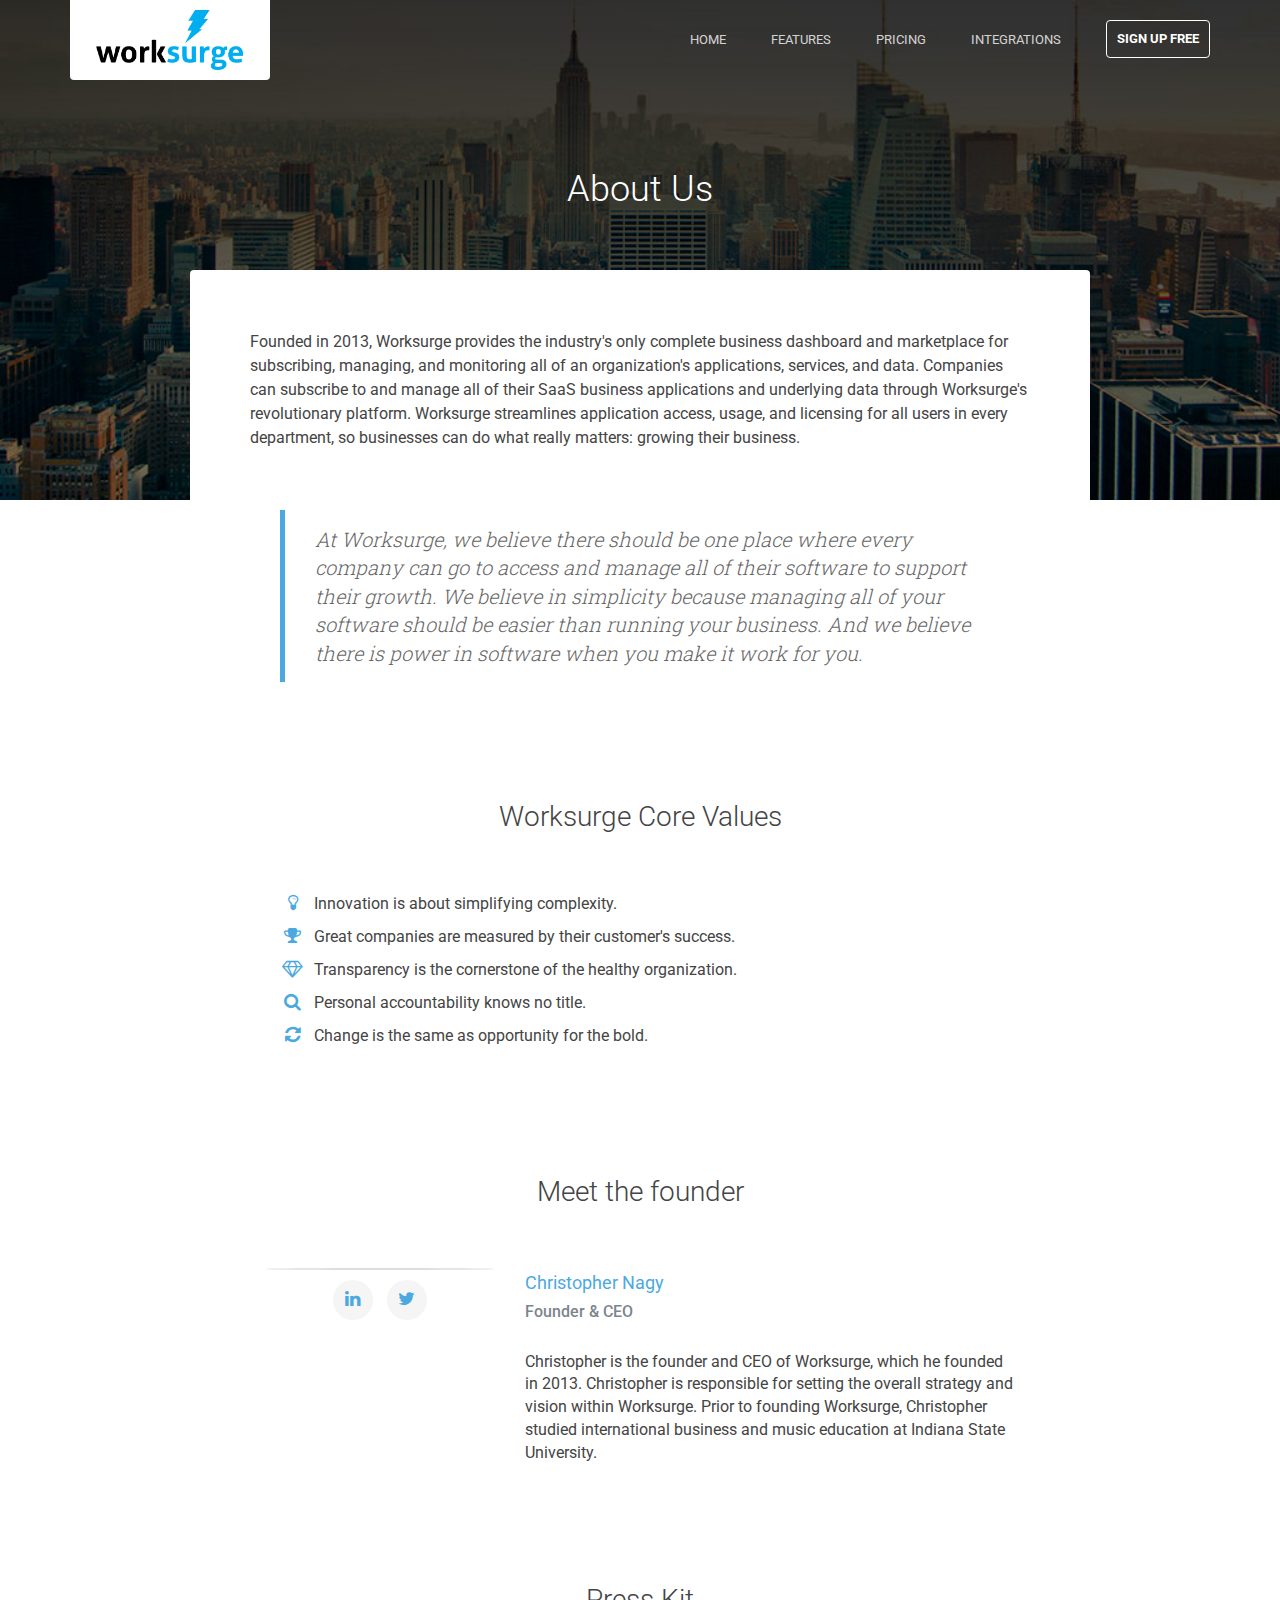
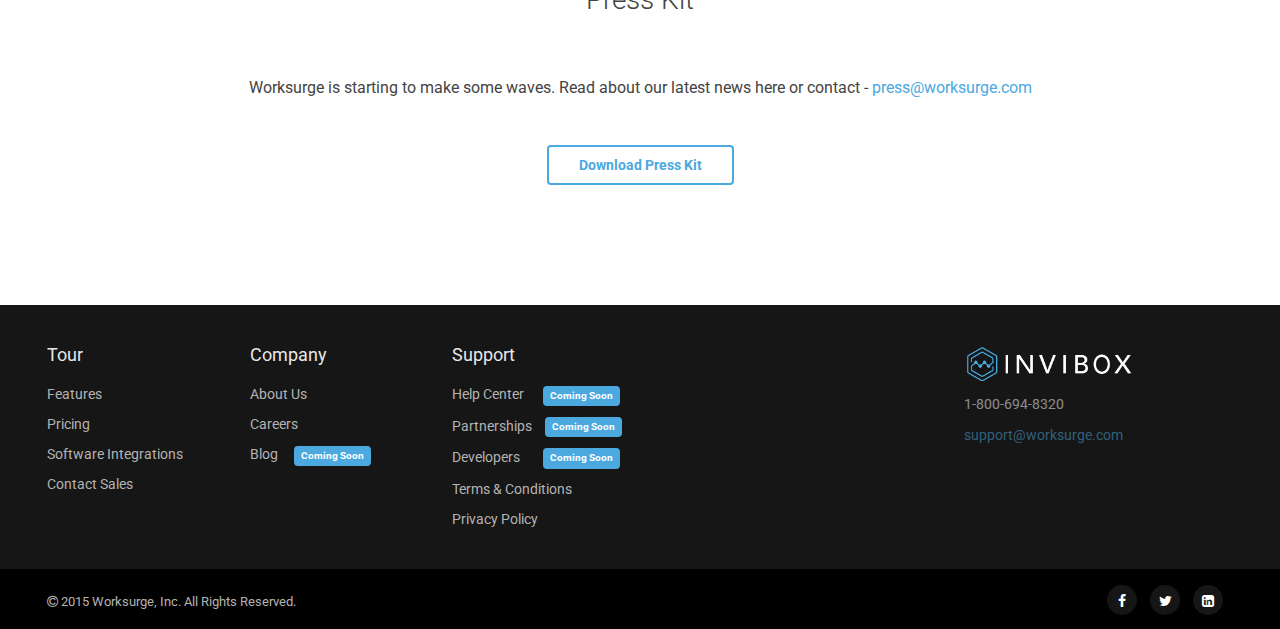
==== commit 0a549420: "ALLLLLL worksurge" ====
--- a/about.html
+++ b/about.html
@@ -3,7 +3,7 @@
 <!--[if IE 9]> <html lang="en" class="ie9"> <![endif]-->  
 <!--[if !IE]><!--> <html lang="en"> <!--<![endif]-->  
 <head>
-    <title>Invibox</title>
+    <title>Worksurge</title>
     <!-- Meta -->
     <meta charset="utf-8">
     <meta http-equiv="X-UA-Compatible" content="IE=edge">
@@ -65,11 +65,11 @@
         <div class="story-container container text-center">
             <div class="story-container-inner" >
                 <div class="about">
-                    <p>Founded in 2013, Invibox provides the industry's only complete business dashboard and marketplace for subscribing, managing, and monitoring all of an organization's applications, services, and data.  Companies can subscribe to and manage all of their SaaS business applications and underlying data through Invibox's revolutionary platform.  Invibox streamlines application access, usage, and licensing for all users in every department, so businesses can do what really matters:  growing their business.</p>
-                    <blockquote class="belife">At Invibox, we believe there should be one place where every company can go to access and manage all of their software to support their growth.  We believe in simplicity because managing all of your software should be easier than running your business.  And we believe there is power in software when you make it work for you.</blockquote>        
+                    <p>Founded in 2013, Worksurge provides the industry's only complete business dashboard and marketplace for subscribing, managing, and monitoring all of an organization's applications, services, and data.  Companies can subscribe to and manage all of their SaaS business applications and underlying data through Worksurge's revolutionary platform.  Worksurge streamlines application access, usage, and licensing for all users in every department, so businesses can do what really matters:  growing their business.</p>
+                    <blockquote class="belife">At Worksurge, we believe there should be one place where every company can go to access and manage all of their software to support their growth.  We believe in simplicity because managing all of your software should be easier than running your business.  And we believe there is power in software when you make it work for you.</blockquote>        
                 </div><!--//about-->
                 <div class="team row">
-                  <h3 class="title">Invibox Core Values</h3>
+                  <h3 class="title">Worksurge Core Values</h3>
                   <ul class="list-unstyled">
                     <li><i class="fa fa-lightbulb-o"></i> Innovation is about simplifying complexity.</li>
                     <li><i class="fa fa-trophy"></i> Great companies are measured by their customer's success. </li>
@@ -97,13 +97,13 @@
                        <h4 class="name">Christopher Nagy</h4>
                        <h5 class="job-title">Founder & CEO</h5>
                         <div class="member-inner description">
-                          Christopher is the founder and CEO of Invibox, which he founded in 2013.  Christopher is responsible for setting the overall strategy and vision within Invibox.  Prior to founding Invibox, Christopher studied international business and music education at Indiana State University.
+                          Christopher is the founder and CEO of Worksurge, which he founded in 2013.  Christopher is responsible for setting the overall strategy and vision within Worksurge.  Prior to founding Worksurge, Christopher studied international business and music education at Indiana State University.
                         </div><!--//member-inner-->
                     </div><!--//member-->
                 </div><!--//team-->
                 <div class="press-kit text-center">
                     <h3 class="title">Press Kit</h3>
-                    <p>Invibox is starting to make some waves.  Read about our latest news here or contact - <a href="mailto:press@invibox.com">press@invibox.com</a></p>
+                    <p>Worksurge is starting to make some waves.  Read about our latest news here or contact - <a href="mailto:press@worksurge.com">press@worksurge.com</a></p>
                     <a class="btn btn-cta btn-cta-secondary" href="https://www.dropbox.com/sh/ka9hpzthyyh6cwm/AAD2aY4II0i_1gFB1rQi01mVa?dl=0" target="_blank">Download Press Kit</a>
                 </div><!--//press-kit-->
             </div><!--//story-container--> 
@@ -154,9 +154,9 @@
                     </div><!--//foooter-col-->
                     <div class="footer-col connect col-md-3 col-md-offset-2 col-sm-12 col-xs-12">
                         <div class="footer-col-inner">
-                          <img src="assets/images/background/logo_white.png"  class="footer-logo" alt="Invibox">
+                          <img src="assets/images/background/logo_white.png"  class="footer-logo" alt="Worksurge">
                           <p>1-800-694-8320</p>
-                          <p><a href="mailto:support@invibox.com">support@invibox.com</a></p>
+                          <p><a href="mailto:support@worksurge.com">support@worksurge.com</a></p>
                         </div><!--//footer-col-inner-->
                     </div><!--//foooter-col-->
                     <div class="clearfix"></div>
@@ -167,13 +167,13 @@
             <div class="container">
               <div class="row">
                 <div class="col-md-6 col-sm-6 col-xs-6">
-                  <small class="copyright"><i class="fa fa-copyright"></i> 2015 Invibox, Inc. All Rights Reserved.</small>
+                  <small class="copyright"><i class="fa fa-copyright"></i> 2015 Worksurge, Inc. All Rights Reserved.</small>
                 </div>
                 <div class="col-md-6 col-sm-6 col-xs-6">
                   <ul class="social list-inline pull-right">
-                    <li><a href="http://facebook.com/invibox" target="_blank"><i class="fa fa-facebook"></i></a></li>
-                    <li><a href="https://twitter.com/invibox" target="_blank"><i class="fa fa-twitter"></i></a></li>
-                    <li><a href="https://www.linkedin.com/company/4984276?trk=tyah&trkInfo=idx%3A3-1-3%2CtarId%3A1425032595119%2Ctas%3Ainvibox" target="_blank"><i class="fa fa-linkedin-square"></i></a></li>
+                    <li><a href="http://facebook.com/worksurge" target="_blank"><i class="fa fa-facebook"></i></a></li>
+                    <li><a href="https://twitter.com/worksurge" target="_blank"><i class="fa fa-twitter"></i></a></li>
+                    <li><a href="https://www.linkedin.com/company/4984276?trk=tyah&trkInfo=idx%3A3-1-3%2CtarId%3A1425032595119%2Ctas%3Aworksurge" target="_blank"><i class="fa fa-linkedin-square"></i></a></li>
                   </ul>
                 </div>
               </div>
--- a/assets/css/styles.css
+++ b/assets/css/styles.css
@@ -1,4 +1,4 @@
-/*   
+/*
  * Template Name: Velocity - Responsive Website Template for Products
  * Version: 1.5
  * Author: Xiaoying Riley at 3rd Wave Media
@@ -212,13 +212,13 @@
 .header h1.logo a {
   height: 80px;
   color: #fff;
-  padding: 23px 30px;
+  padding: 10px 26px;
   display: inline-block;
   text-align: center;
   line-height: 1.4;
   min-width: 165px;
-  height: 58px;
-  background: #f2f2f2;
+  /*height: 58px;*/
+  background: #fff;
   -webkit-border-top-right-radius: 0;
   -webkit-border-bottom-right-radius: 4px;
   -webkit-border-bottom-left-radius: 4px;
@@ -254,12 +254,12 @@
   top: -7px;
 }
 .header h1.logo .logo-icon {
-  background: url('../images/background/logo.png') no-repeat center center;
-  width: 130px;
-  height: 30px;
+  background: url('../images/worksurge_logo_cyan-01.png') no-repeat center center;
+  width: 148px;
+  height: 60px;
   background-size: contain;
   display: inline-block;
-  margin-right: 10px;
+  /*margin-right: 10px;*/
 }
 .header .main-nav {
   margin-top: 15px;
@@ -404,8 +404,8 @@
   width: 100%;
   top: 0;
   left: 0;
-  height: 780px;
-  background: #373737;
+  height: 680px;
+  background: #253340;
 }
 .bg-slider-wrapper .flexslider {
   margin: 0;
@@ -424,24 +424,24 @@
 }
 .bg-slider-wrapper .flexslider .slide {
   display: block;
-  height: 780px;
+  height: 680px;
 }
 .bg-slider-wrapper .flexslider .slide.slide-1 {
-  background: #253340 url('../images/background/bg-header-1.jpg') no-repeat 50% top;
+  background: #253340;
   -webkit-background-size: cover;
   -moz-background-size: cover;
   -o-background-size: cover;
   background-size: cover;
 }
 .bg-slider-wrapper .flexslider .slide.slide-2 {
-  background: #253340 url('../images/background/bg-header-2.jpg') no-repeat 50% top;
+  background: #253340;
   -webkit-background-size: cover;
   -moz-background-size: cover;
   -o-background-size: cover;
   background-size: cover;
 }
 .bg-slider-wrapper .flexslider .slide.slide-3 {
-  background: #253340 url('../images/background/bg-header-3.jpg') no-repeat 50% top;
+  background: #253340;
   -webkit-background-size: cover;
   -moz-background-size: cover;
   -o-background-size: cover;
@@ -496,7 +496,7 @@
   padding-top: 120px;
   position: relative;
   color: #fff;
-  margin-bottom: 80px;
+  /*margin-bottom: 80px;*/
   height: 620px;
   z-index: 10;
 }
@@ -542,7 +542,7 @@
 }
 /* ======= sections-wrapper ======= */
 .sections-wrapper {
-  background: #fff;
+  background: #f7f7f7;
   z-index: 20;
   position: relative;
 }
@@ -552,7 +552,8 @@
   margin-bottom: 60px;
   text-align: center;
   color: #999999;
-  font-size: 18px;
+  font-size: 24px;
+  font-weight: 700;
 }
 .section-on-bg .title {
   color: #fff;
@@ -964,6 +965,7 @@
 }
 .features-tabbed .tab-content {
   padding: 60px 30px;
+  background-color: #fff;
 }
 .features-tabbed .tab-content .title {
   font-size: 16px;
@@ -1049,7 +1051,8 @@
   position: relative;
   z-index: 1;
   background: #fafafa;
-  border: 1px solid #eeeeee;
+  /*border: 1px solid #eeeeee;*/
+  border: 0;
   border-right: none;
   -webkit-box-flex: 1;
   /* OLD - iOS 6-, Safari 3.1-6 */
@@ -1108,7 +1111,8 @@
   color: #4ba9df;
 }
 .nav-tabs > li.last {
-  border-right: 1px solid #eeeeee;
+  padding-right: 5px;
+  /*border-right: 0px solid #f6f6f6;*/
 }
 /* ======= Steps ======= */
 .steps {
@@ -3595,7 +3599,7 @@
   }
   .headline-bg + .section,
   .bg-slider-wrapper + .section {
-    padding-top: 45px;
+    padding-top: 30px;
   }
   .pricing .intro {
     margin-bottom: 45px;
@@ -3618,7 +3622,7 @@
     margin-bottom: 45px;
   }
   .section .title {
-    font-size: 32px;
+    font-size: 26px;
   }
   .section .intro {
     font-size: 16px;
@@ -3818,7 +3822,7 @@
   }
   .promo {
     height: 420px;
-    padding-top: 80px;
+    padding-top: 40px;
   }
   .promo.section .intro {
     margin-bottom: 30px;
@@ -3888,7 +3892,7 @@
     background-clip: padding-box;
     color: #4ba9df;
     background: #fff;
-    padding-top: 23px;
+    padding-top: 10px;
   }
   .main-nav {
     float: right !important;
@@ -3908,7 +3912,7 @@
   }
   .promo {
     height: 620px;
-    padding-top: 120px;
+    padding-top: 90px;
   }
   .promo.section .intro {
     margin-bottom: 45px;
@@ -4011,3 +4015,12 @@
   }
 }
 /* Large devices (large desktops, 1200px and up) */
+
+.demo-form-icon {
+  color: #282D37;
+  width: 15px;
+}
+
+.extra-eighty {
+  margin-top: 80px;
+}
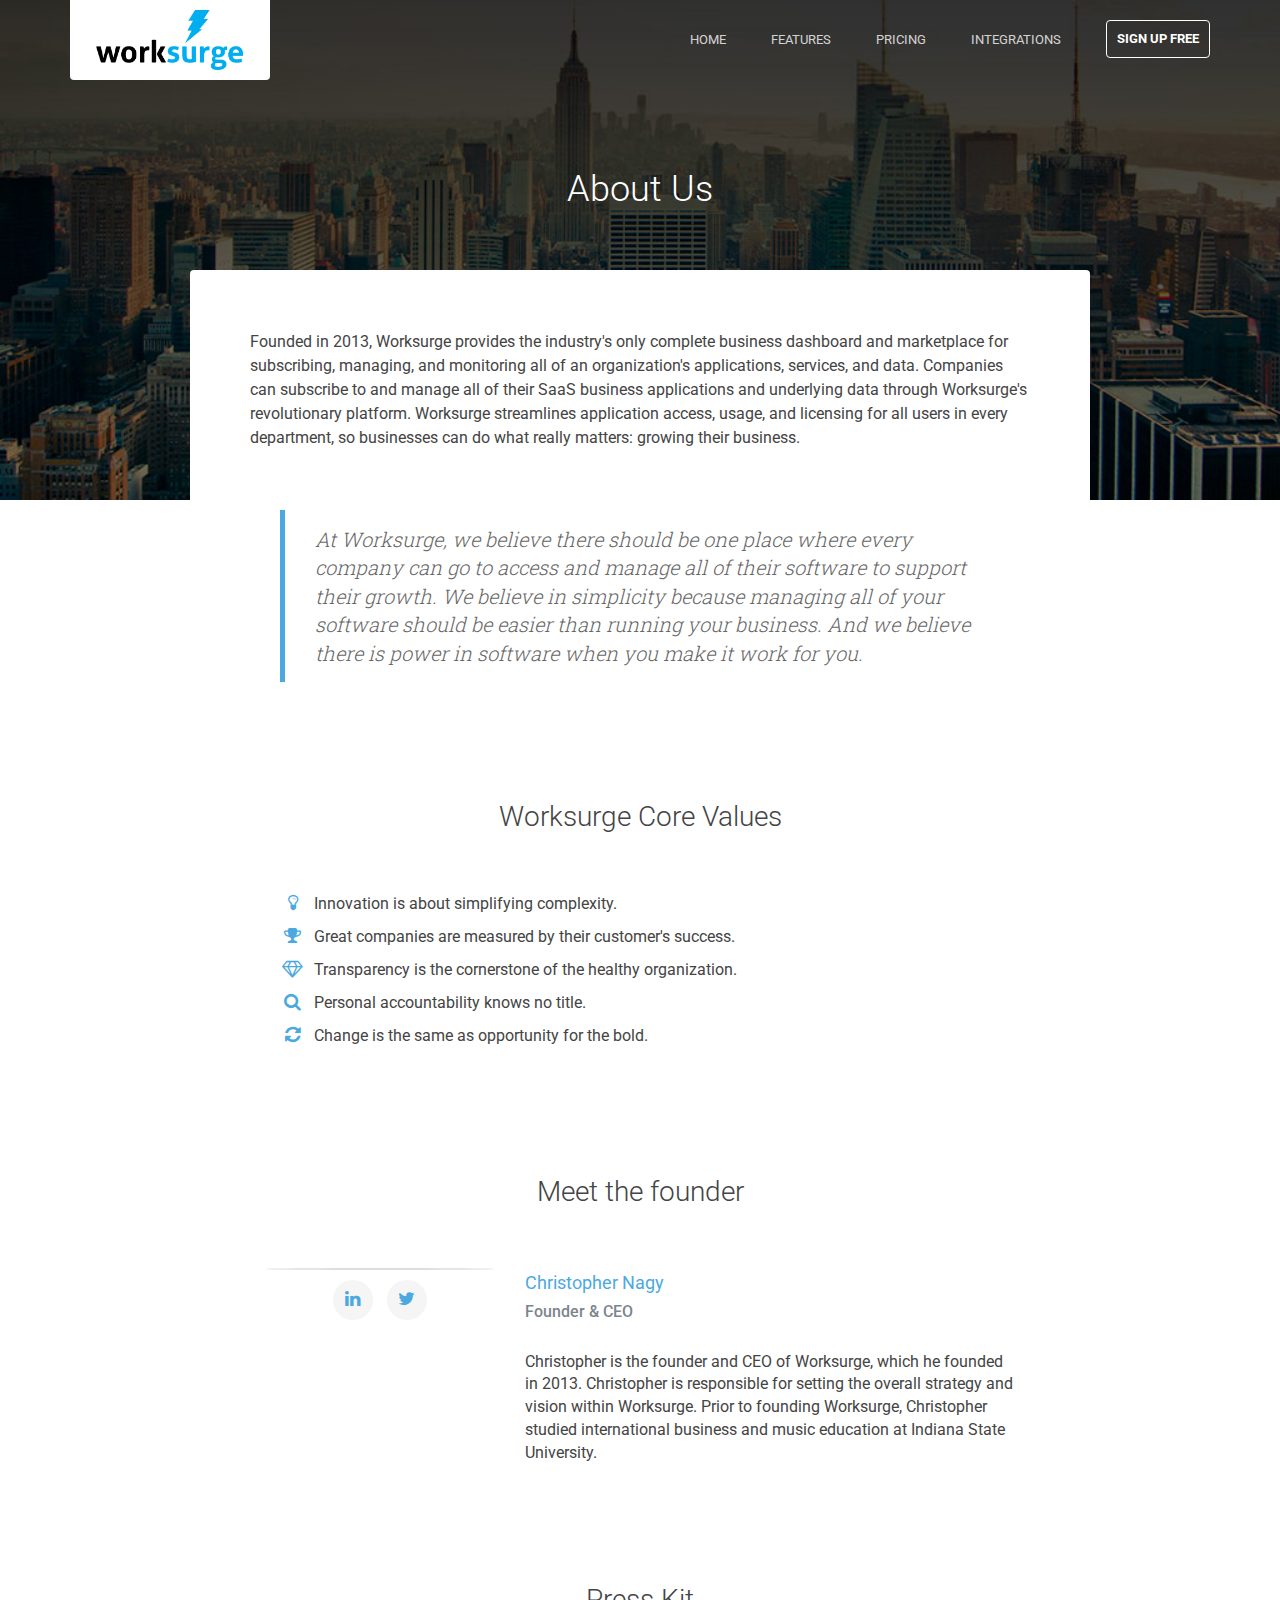
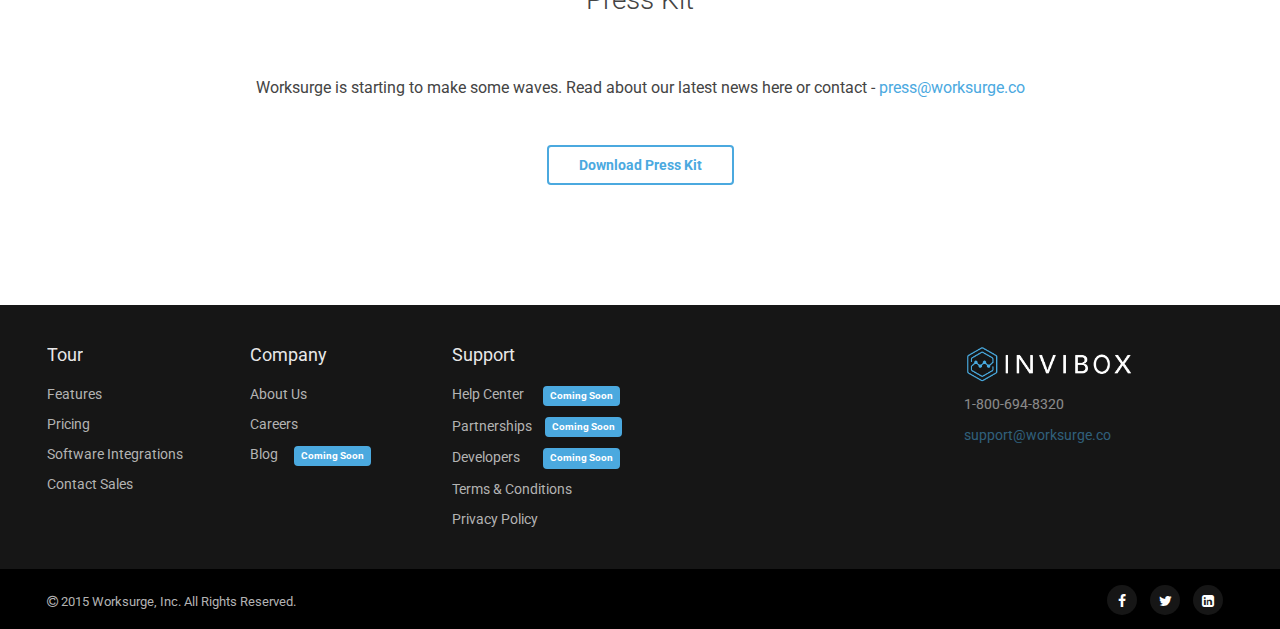
==== commit 78e23dfa: "dot co damnit" ====
--- a/about.html
+++ b/about.html
@@ -103,7 +103,7 @@
                 </div><!--//team-->
                 <div class="press-kit text-center">
                     <h3 class="title">Press Kit</h3>
-                    <p>Worksurge is starting to make some waves.  Read about our latest news here or contact - <a href="mailto:press@worksurge.com">press@worksurge.com</a></p>
+                    <p>Worksurge is starting to make some waves.  Read about our latest news here or contact - <a href="mailto:press@worksurge.co">press@worksurge.co</a></p>
                     <a class="btn btn-cta btn-cta-secondary" href="https://www.dropbox.com/sh/ka9hpzthyyh6cwm/AAD2aY4II0i_1gFB1rQi01mVa?dl=0" target="_blank">Download Press Kit</a>
                 </div><!--//press-kit-->
             </div><!--//story-container--> 
@@ -156,7 +156,7 @@
                         <div class="footer-col-inner">
                           <img src="assets/images/background/logo_white.png"  class="footer-logo" alt="Worksurge">
                           <p>1-800-694-8320</p>
-                          <p><a href="mailto:support@worksurge.com">support@worksurge.com</a></p>
+                          <p><a href="mailto:support@worksurge.co">support@worksurge.co</a></p>
                         </div><!--//footer-col-inner-->
                     </div><!--//foooter-col-->
                     <div class="clearfix"></div>
